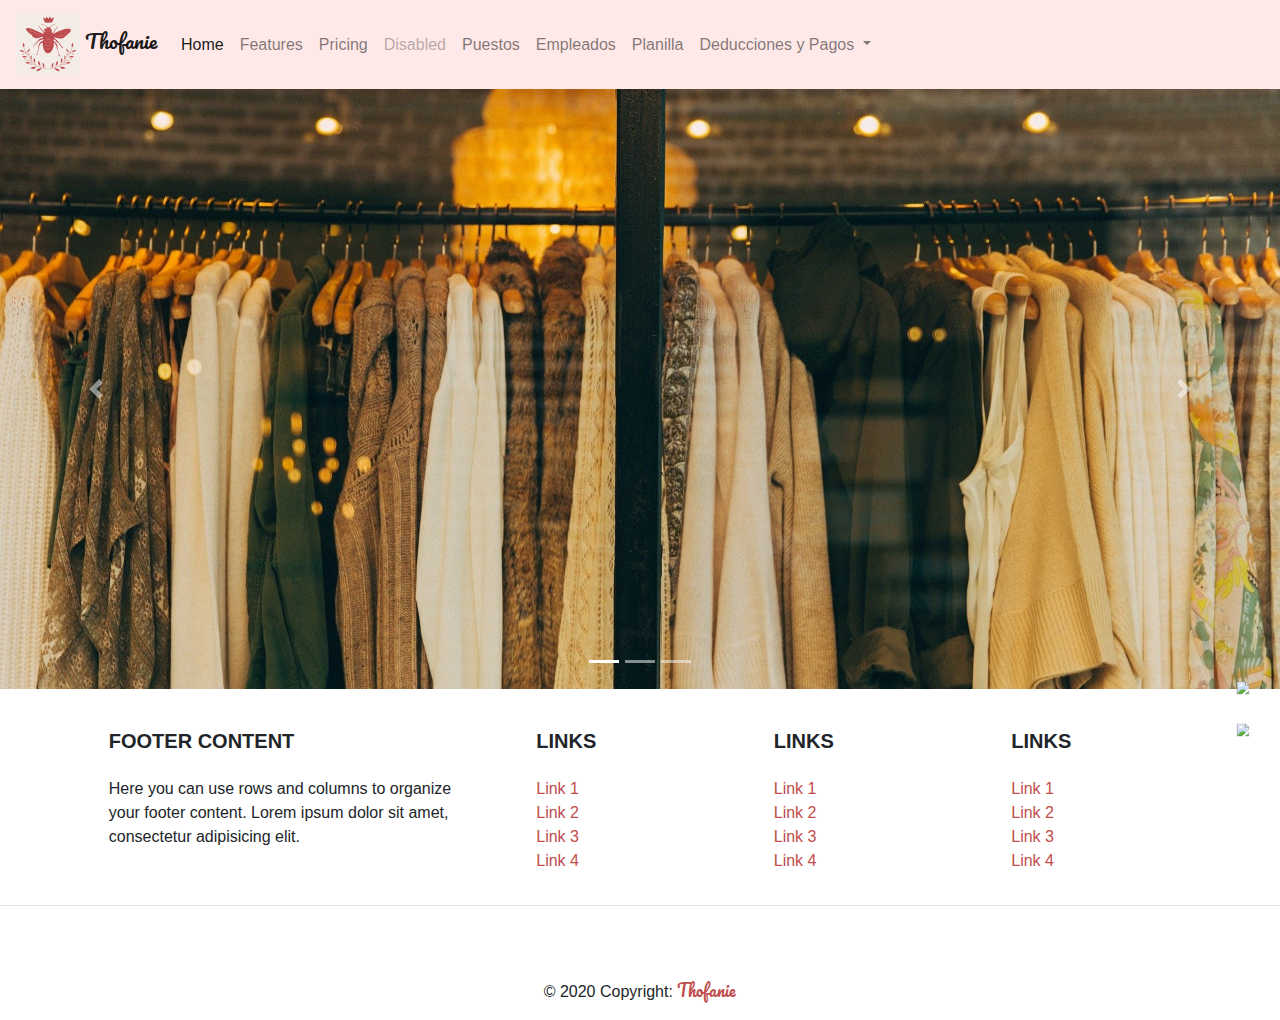
==== index.html @ bb5ad668 "Primero" ====
<!DOCTYPE html>
<!--
To change this license header, choose License Headers in Project Properties.
To change this template file, choose Tools | Templates
and open the template in the editor.
-->
<html>
    <head>
        <meta charset="UTF-8">
        <meta name="viewport" content="width=device-width, initial-scale=1.0">


        <link href="css/bootstrap.css" rel="stylesheet" type="text/css"/>
        <link href="css/jquery-ui.css" rel="stylesheet" type="text/css"/>
        <script src="js/jquery-3.3.1.js" type="text/javascript"></script>
        <script src="js/jquery-ui.min.js" type="text/javascript"></script>
        <script src="js/bootstrap.js" type="text/javascript"></script>
        <link rel="icon" type="image/png" href="images/ISO24x24.png" />
        <link rel="stylesheet" type="text/css" href="//fonts.googleapis.com/css?family=Pacifico" />
        <script src="https://kit.fontawesome.com/a076d05399.js"></script>
        <title> Thofanie Store</title>
    </head>

    <nav class="navbar navbar-expand-lg navbar-light bg-light">
        <a class="navbar-brand" href="index.html" style="font-family: Pacifico;"><img src="images/ISO64x64.png" alt="" style="border-radius: 5px;"/> Thofanie</a>
        <button class="navbar-toggler" type="button" data-toggle="collapse" data-target="#navbarNav" aria-controls="navbarNav" aria-expanded="false" aria-label="Toggle navigation">
            <span class="navbar-toggler-icon"></span>
        </button>
        <div class="collapse navbar-collapse" id="navbarNav">
            <ul class="navbar-nav">
                <li class="nav-item active">
                    <a class="nav-link" href="#">Home <span class="sr-only">(current)</span></a>
                </li>
                <li class="nav-item">
                    <a class="nav-link" href="#">Features</a>
                </li>
                <li class="nav-item">
                    <a class="nav-link" href="#">Pricing</a>
                </li>
                <li class="nav-item">
                    <a class="nav-link disabled" href="#" tabindex="-1" aria-disabled="true">Disabled</a>
                </li>
                <li class="nav-item">
                    <a class="nav-link" href="FrmListaPuestos.jsp">Puestos</a>
                </li>
                <li class="nav-item">
                    <a class="nav-link" href="FrmListaEmpleados.jsp">Empleados</a>
                </li>
                <li class="nav-item">
                    <a class="nav-link" href="FrmListaPLanilas.jsp">Planilla</a>
                </li>
                <li class="nav-item dropdown">
                    <a class="nav-link dropdown-toggle" href="#" id="navbarDropdown" role="button" data-toggle="dropdown" aria-haspopup="true" aria-expanded="false">
                        Deducciones y Pagos
                    </a>
                    <div class="dropdown-menu" aria-labelledby="navbarDropdown">
                        <a class="dropdown-item" href="FrmListaDeduccionesPagos.jsp">Generales</a>
                        <div class="dropdown-divider"></div>
                        <a class="dropdown-item" href="FrmPensionPrestamoLista.jsp">Personales</a>
                    </div>
                </li>
            </ul>
        </div>
    </nav>

    <div id="carouselExampleIndicators" class="carousel slide" data-ride="carousel">
        <ol class="carousel-indicators">
            <li data-target="#carouselExampleIndicators" data-slide-to="0" class="active"></li>
            <li data-target="#carouselExampleIndicators" data-slide-to="1"></li>
            <li data-target="#carouselExampleIndicators" data-slide-to="2"></li>
        </ol>
        <div class="carousel-inner banner-altura-400">
            <div class="carousel-item active deformaVertical">
                <img class="d-block w-100" src="images/Carrousel (1).jpg" alt="First slide">
            </div>
            <div class="carousel-item">
                <img class="d-block w-100" src="images/Carrousel (2).jpg" alt="Second slide">
            </div>
            <div class="carousel-item">
                <img class="d-block w-100" src="images/Carrousel (3).jpg" alt="Third slide">
            </div>
        </div>
        <a class="carousel-control-prev" href="#carouselExampleIndicators" role="button" data-slide="prev">
            <span class="carousel-control-prev-icon" aria-hidden="true"></span>
            <span class="sr-only">Previous</span>
        </a>
        <a class="carousel-control-next" href="#carouselExampleIndicators" role="button" data-slide="next">
            <span class="carousel-control-next-icon" aria-hidden="true"></span>
            <span class="sr-only">Next</span>
        </a>
    </div>


    <!-- Footer -->
    <footer class="page-footer font-small stylish-color-dark pt-4">

        <!-- Footer Links -->
        <div class="container text-center text-md-left">

            <!-- Grid row -->
            <div class="row">

                <!-- Grid column -->
                <div class="col-md-4 mx-auto">

                    <!-- Content -->
                    <h5 class="font-weight-bold text-uppercase mt-3 mb-4">Footer Content</h5>
                    <p>Here you can use rows and columns to organize your footer content. Lorem ipsum dolor sit amet,
                        consectetur
                        adipisicing elit.</p>

                </div>
                <!-- Grid column -->

                <hr class="clearfix w-100 d-md-none">

                <!-- Grid column -->
                <div class="col-md-2 mx-auto">

                    <!-- Links -->
                    <h5 class="font-weight-bold text-uppercase mt-3 mb-4">Links</h5>

                    <ul class="list-unstyled">
                        <li>
                            <a href="#!">Link 1</a>
                        </li>
                        <li>
                            <a href="#!">Link 2</a>
                        </li>
                        <li>
                            <a href="#!">Link 3</a>
                        </li>
                        <li>
                            <a href="#!">Link 4</a>
                        </li>
                    </ul>

                </div>
                <!-- Grid column -->

                <hr class="clearfix w-100 d-md-none">

                <!-- Grid column -->
                <div class="col-md-2 mx-auto">

                    <!-- Links -->
                    <h5 class="font-weight-bold text-uppercase mt-3 mb-4">Links</h5>

                    <ul class="list-unstyled">
                        <li>
                            <a href="#!">Link 1</a>
                        </li>
                        <li>
                            <a href="#!">Link 2</a>
                        </li>
                        <li>
                            <a href="#!">Link 3</a>
                        </li>
                        <li>
                            <a href="#!">Link 4</a>
                        </li>
                    </ul>

                </div>
                <!-- Grid column -->

                <hr class="clearfix w-100 d-md-none">

                <!-- Grid column -->
                <div class="col-md-2 mx-auto">

                    <!-- Links -->
                    <h5 class="font-weight-bold text-uppercase mt-3 mb-4">Links</h5>

                    <ul class="list-unstyled">
                        <li>
                            <a href="#!">Link 1</a>
                        </li>
                        <li>
                            <a href="#!">Link 2</a>
                        </li>
                        <li>
                            <a href="#!">Link 3</a>
                        </li>
                        <li>
                            <a href="#!">Link 4</a>
                        </li>
                    </ul>

                </div>
                <!-- Grid column -->

            </div>
            <!-- Grid row -->

        </div>
        <!-- Footer Links -->

        <hr>


        <!-- Social buttons -->
        <ul class="list-unstyled list-inline text-center">
            <li class="list-inline-item">
                <a class="btn-floating btn-fb mx-1">
                    <i class="fab fa-facebook-f"> </i>
                </a>
            </li>
            <li class="list-inline-item">
                <a class="btn-floating btn-tw mx-1">
                    <i class="fab fa-twitter"> </i>
                </a>
            </li>
            <li class="list-inline-item">
                <a class="btn-floating btn-gplus mx-1">
                    <i class="fab fa-google-plus-g"> </i>
                </a>
            </li>
            <li class="list-inline-item">
                <a class="btn-floating btn-li mx-1">
                    <i class="fab fa-linkedin-in"> </i>
                </a>
            </li>
            <li class="list-inline-item">
                <a class="btn-floating btn-dribbble mx-1">
                    <i class="fab fa-dribbble"> </i>
                </a>
            </li>
        </ul>

        
        <!-- Social buttons -->

        <!-- Copyright -->
        <div class="footer-copyright text-center py-3">© 2020 Copyright:
            <a href="https://mdbootstrap.com/education/bootstrap/" style="font-family: Pacifico;" > Thofanie</a>
        </div>
        <!-- Copyright -->

    </footer>
    <style type="text/css">.redes-flotantes {position: fixed;right: 8px;top: 75%;z-index: 20;}.redes-flotantes img {float: right; clear: right; margin: 5px;-moz-transform: scale(.8) ;-webkit-transform: scale(.8) ;-o-transform: scale(.8) ;-ms-transform: scale(.8) ;transform: scale(.8) ;-webkit-transition: all .2s ease-in-out;-moz-transition: all .2s ease-in-out;-o-transition: all .2s ease-in-out;transition: all .2s ease-in-out;}.redes-flotantes img:hover {-moz-transform: scale(1.1) rotate(6deg);-webkit-transform: scale(1.1) rotate(6deg);-o-transform: scale(1.1) rotate(6deg);-ms-transform: scale(1.1) rotate(6deg);transform: scale(1.1) rotate(6deg);}</style><div class='redes-flotantes'><div class="separator" style="clear: both; text-align: left;"></div><div class="separator" style="clear: both; text-align: center;"></div><div class="separator" style="clear: both; text-align: center;"></div><div class="separator" style="clear: both; text-align: left;"><a href="http://wa.me/Colocar Aquí Tú Teléfono" style="clear: left; float: left; margin-bottom: 1em; margin-right: 1em;" target="_blank"><img border="0" data-original-height="59" data-original-width="59" src="https://1.bp.blogspot.com/-q3Dot9N2qac/XOQgr9etVpI/AAAAAAABT1M/6V4Bqaqr-6UQcl9Fy2_CaVgex0N_OYuQgCLcBGAs/s1600/whatsapp%2Bicono.png" /></a></div><div class="separator" style="clear: both; text-align: center;"><a href="https://m.me/Colocar aquí tu usuario de Facebook Messenger" style="clear: left; float: left; margin-bottom: 1em; margin-right: 1em;" target="_blank"><img border="0" data-original-height="59" data-original-width="59" src="https://3.bp.blogspot.com/-SK4W7Kmjoh8/XOQj5wjwERI/AAAAAAABT1g/2i3wxgGTwdU8v67F1rMOAe3ooWu9f2fEACLcBGAs/s1600/facebook%2Bmessenger%2Bicono.png" /></a></div></div>
    <!-- Footer -->
</html>
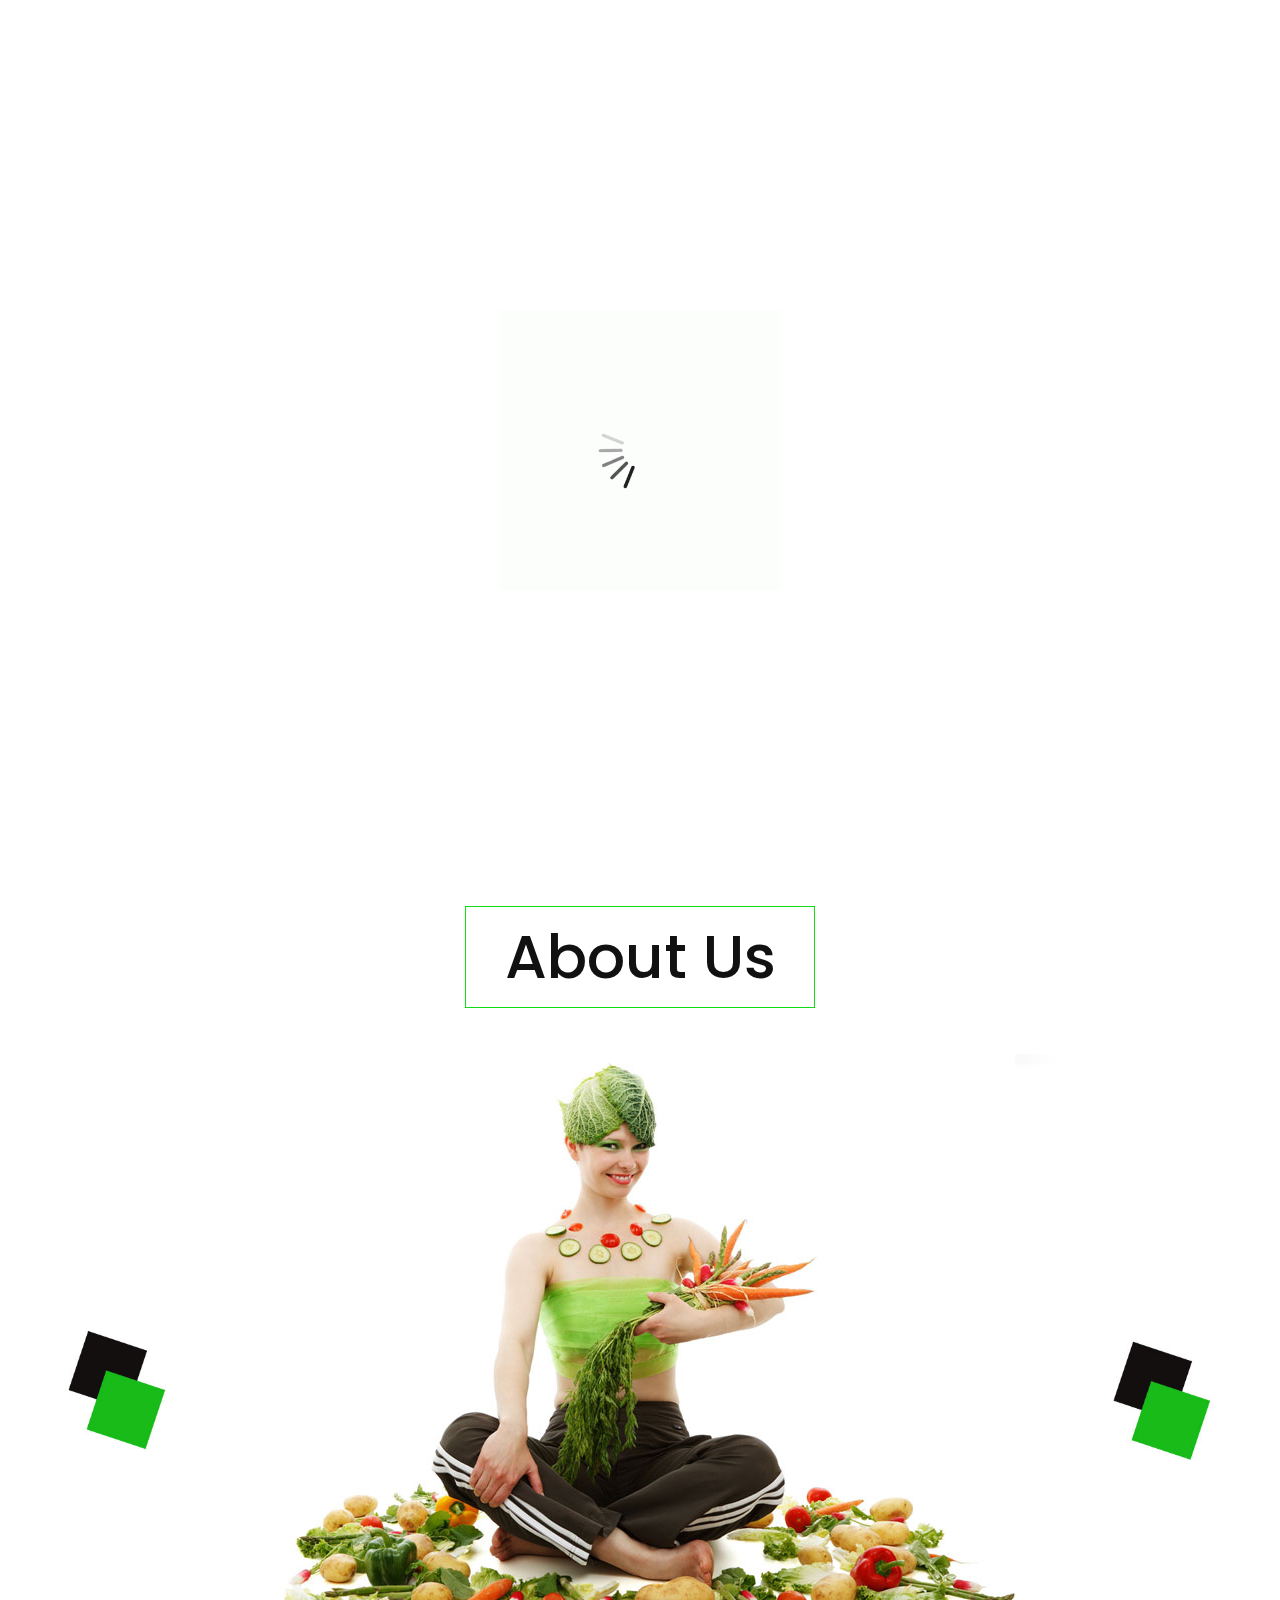
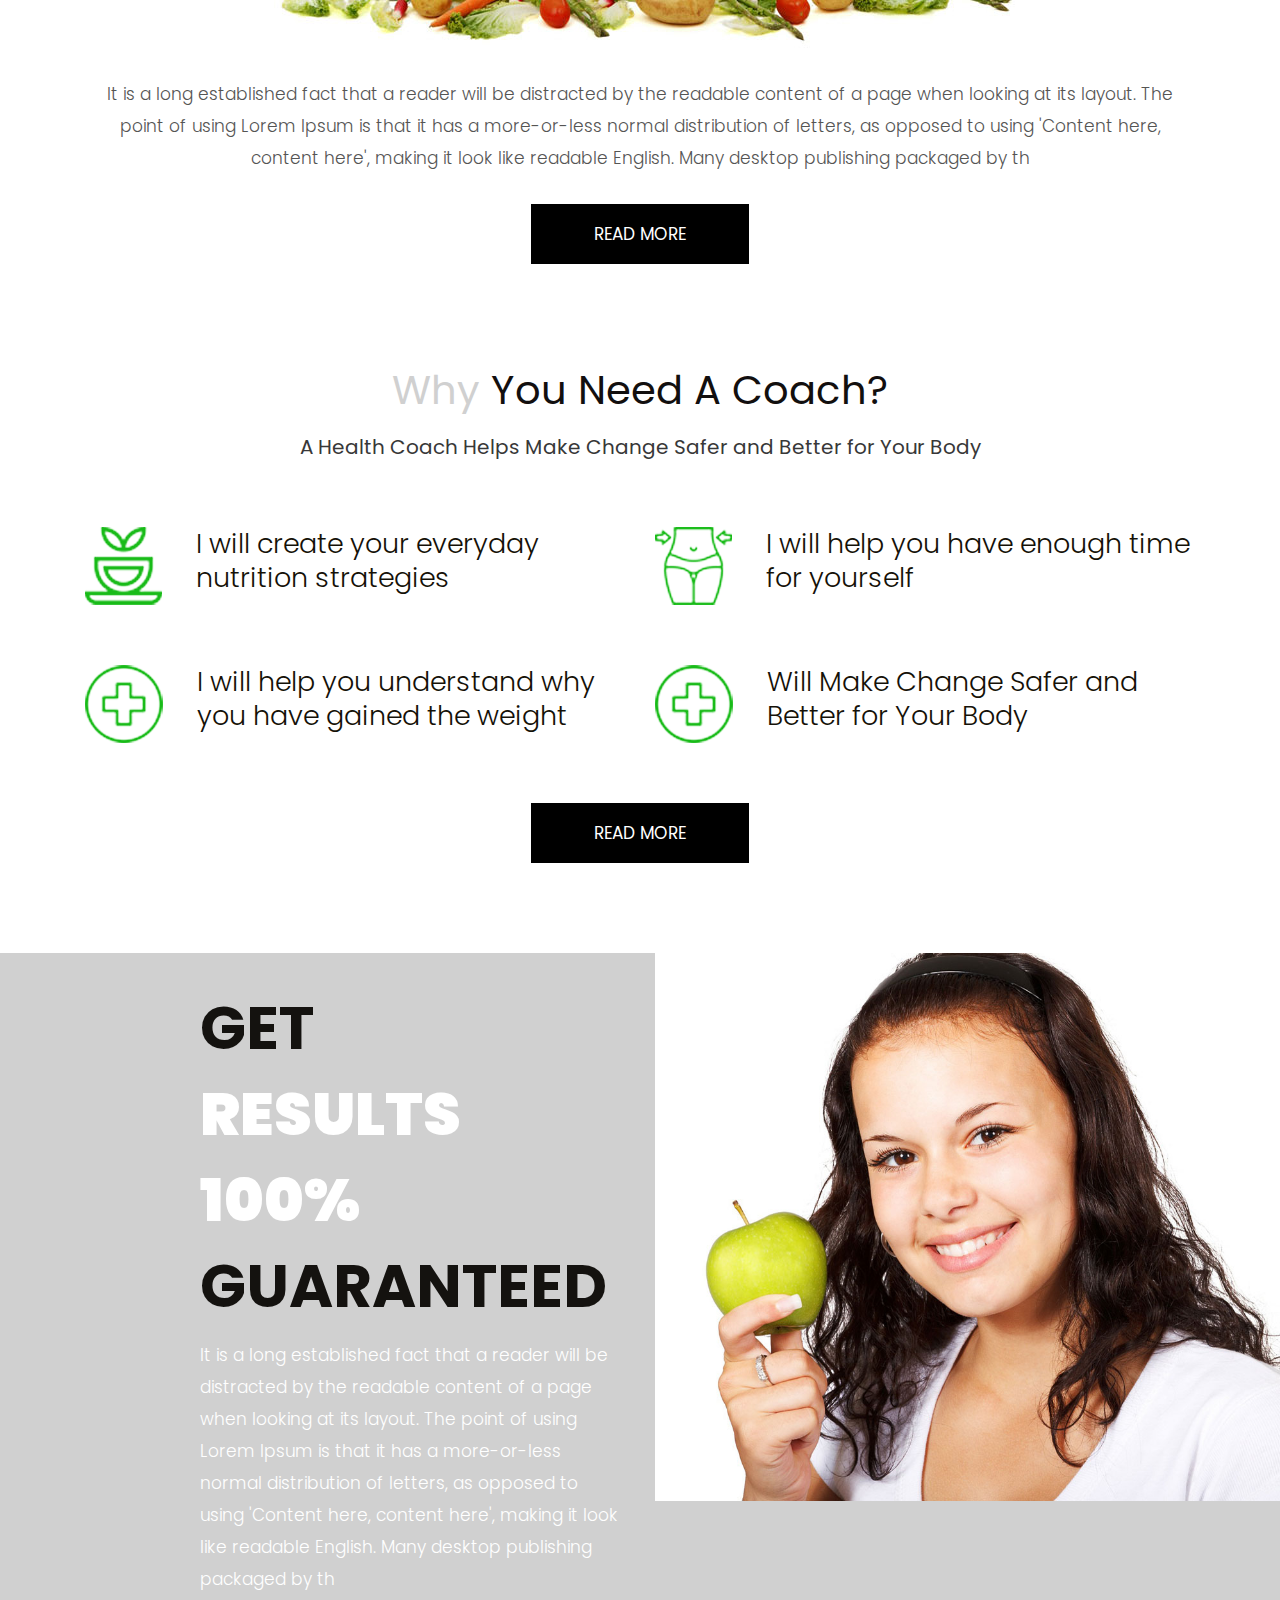
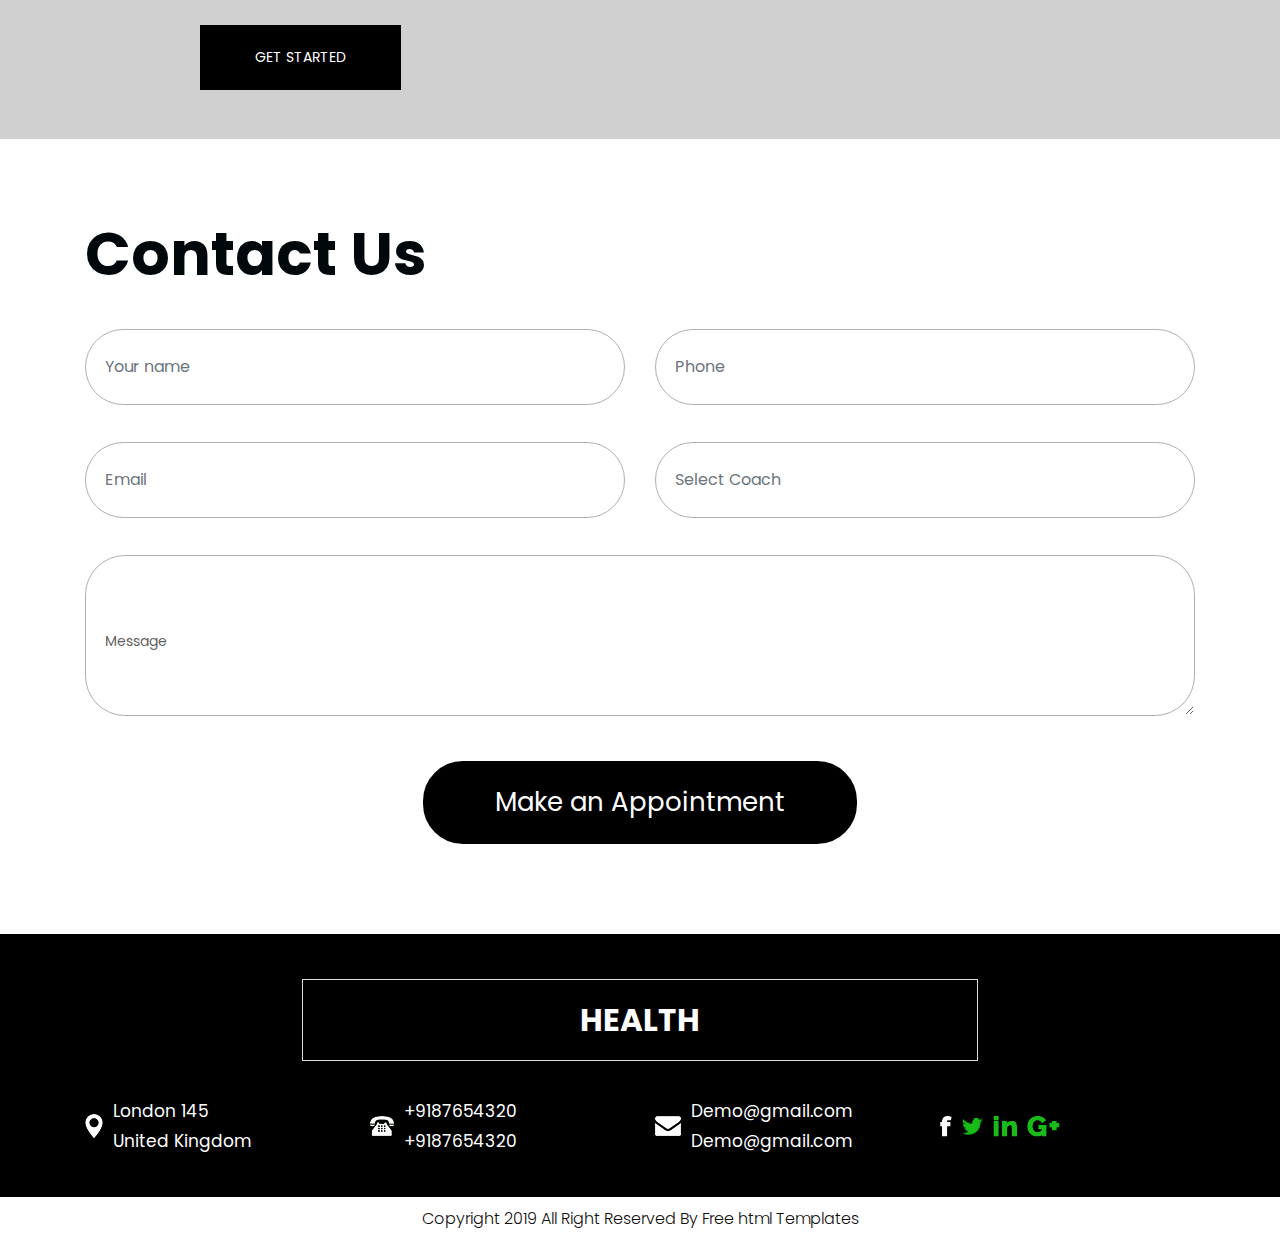
==== commit fad8113e: "va" ====
--- a/index.html
+++ b/index.html
@@ -1,243 +1,337 @@
 <!DOCTYPE html>
-<!--
-To change this license header, choose License Headers in Project Properties.
-To change this template file, choose Tools | Templates
-and open the template in the editor.
--->
-<html>
-    <head>
-        <meta charset="UTF-8">
-        <meta name="viewport" content="width=device-width, initial-scale=1.0">
-
-
-        <link href="css/bootstrap.css" rel="stylesheet" type="text/css"/>
-        <link href="css/jquery-ui.css" rel="stylesheet" type="text/css"/>
-        <script src="js/jquery-3.3.1.js" type="text/javascript"></script>
-        <script src="js/jquery-ui.min.js" type="text/javascript"></script>
-        <script src="js/bootstrap.js" type="text/javascript"></script>
-        <link rel="icon" type="image/png" href="images/ISO24x24.png" />
-        <link rel="stylesheet" type="text/css" href="//fonts.googleapis.com/css?family=Pacifico" />
-        <script src="https://kit.fontawesome.com/a076d05399.js"></script>
-        <title> Thofanie Store</title>
-    </head>
-
-    <nav class="navbar navbar-expand-lg navbar-light bg-light">
-        <a class="navbar-brand" href="index.html" style="font-family: Pacifico;"><img src="images/ISO64x64.png" alt="" style="border-radius: 5px;"/> Thofanie</a>
-        <button class="navbar-toggler" type="button" data-toggle="collapse" data-target="#navbarNav" aria-controls="navbarNav" aria-expanded="false" aria-label="Toggle navigation">
-            <span class="navbar-toggler-icon"></span>
-        </button>
-        <div class="collapse navbar-collapse" id="navbarNav">
-            <ul class="navbar-nav">
-                <li class="nav-item active">
-                    <a class="nav-link" href="#">Home <span class="sr-only">(current)</span></a>
-                </li>
-                <li class="nav-item">
-                    <a class="nav-link" href="#">Features</a>
-                </li>
-                <li class="nav-item">
-                    <a class="nav-link" href="#">Pricing</a>
-                </li>
-                <li class="nav-item">
-                    <a class="nav-link disabled" href="#" tabindex="-1" aria-disabled="true">Disabled</a>
-                </li>
-                <li class="nav-item">
-                    <a class="nav-link" href="FrmListaPuestos.jsp">Puestos</a>
-                </li>
-                <li class="nav-item">
-                    <a class="nav-link" href="FrmListaEmpleados.jsp">Empleados</a>
-                </li>
-                <li class="nav-item">
-                    <a class="nav-link" href="FrmListaPLanilas.jsp">Planilla</a>
-                </li>
-                <li class="nav-item dropdown">
-                    <a class="nav-link dropdown-toggle" href="#" id="navbarDropdown" role="button" data-toggle="dropdown" aria-haspopup="true" aria-expanded="false">
-                        Deducciones y Pagos
-                    </a>
-                    <div class="dropdown-menu" aria-labelledby="navbarDropdown">
-                        <a class="dropdown-item" href="FrmListaDeduccionesPagos.jsp">Generales</a>
-                        <div class="dropdown-divider"></div>
-                        <a class="dropdown-item" href="FrmPensionPrestamoLista.jsp">Personales</a>
-                    </div>
-                </li>
-            </ul>
-        </div>
-    </nav>
-
-    <div id="carouselExampleIndicators" class="carousel slide" data-ride="carousel">
-        <ol class="carousel-indicators">
-            <li data-target="#carouselExampleIndicators" data-slide-to="0" class="active"></li>
-            <li data-target="#carouselExampleIndicators" data-slide-to="1"></li>
-            <li data-target="#carouselExampleIndicators" data-slide-to="2"></li>
-        </ol>
-        <div class="carousel-inner banner-altura-400">
-            <div class="carousel-item active deformaVertical">
-                <img class="d-block w-100" src="images/Carrousel (1).jpg" alt="First slide">
-            </div>
-            <div class="carousel-item">
-                <img class="d-block w-100" src="images/Carrousel (2).jpg" alt="Second slide">
-            </div>
-            <div class="carousel-item">
-                <img class="d-block w-100" src="images/Carrousel (3).jpg" alt="Third slide">
-            </div>
-        </div>
-        <a class="carousel-control-prev" href="#carouselExampleIndicators" role="button" data-slide="prev">
-            <span class="carousel-control-prev-icon" aria-hidden="true"></span>
-            <span class="sr-only">Previous</span>
+<html lang="en">
+
+<head>
+    <!-- basic -->
+    <meta charset="utf-8">
+    <meta http-equiv="X-UA-Compatible" content="IE=edge">
+    <!-- mobile metas -->
+    <meta name="viewport" content="width=device-width, initial-scale=1">
+    <meta name="viewport" content="initial-scale=1, maximum-scale=1">
+    <!-- site metas -->
+    <title>Tienda Nina</title>
+    <meta name="keywords" content="">
+    <meta name="description" content="">
+    <meta name="author" content="">
+    <!-- bootstrap css -->
+    <link rel="stylesheet" href="css/bootstrap.min.css">
+    <!-- style css -->
+    <link rel="stylesheet" href="css/style.css">
+    <!-- Responsive-->
+    <link rel="stylesheet" href="css/responsive.css">
+    <!-- fevicon -->
+    <link rel="icon" href="images/fevicon.png" type="image/gif" />
+    <!-- Scrollbar Custom CSS -->
+    <link rel="stylesheet" href="css/jquery.mCustomScrollbar.min.css">
+    <!-- Tweaks for older IEs-->
+    <!--[if lt IE 9]>
+      <script src="https://oss.maxcdn.com/html5shiv/3.7.3/html5shiv.min.js"></script>
+      <script src="https://oss.maxcdn.com/respond/1.4.2/respond.min.js"></script><![endif]-->
+</head>
+<!-- body -->
+
+<body class="main-layout">
+    <!-- loader  -->
+    <div class="loader_bg">
+        <div class="loader"><img src="images/loading.gif" alt="#" /></div>
+    </div>
+    <!-- end loader -->
+    <!-- header -->
+    <header>
+        <!-- header inner -->
+        <div class="header">
+            <div class="container">
+                <div class="row">
+                    <div class="col-xl-3 col-lg-3 col-md-3 col-sm-3 col logo_section">
+                        <div class="full">
+                            <div class="center-desk">
+                                <div class="logo"> <a href="index.html"><img src="images/logo.jpg" alt="#"></a> </div>
+                            </div>
+                        </div>
+                    </div>
+                    <div class="col-xl-9 col-lg-9 col-md-9 col-sm-9">
+                        <div class="menu-area">
+                            <div class="limit-box">
+                                <nav class="main-menu">
+                                    <ul class="menu-area-main">
+                                        <li> <a href="index.html">Inicio</a> </li>
+                                        <li> <a href="aboutus.html">Nosotros</a> </li>
+                                        <li> <a href="meet.html"> Catalogos</a> </li>
+                                        <li class="active"> <a href="whatwedo.html">Marcas</a> </li>
+                                        <li> <a href="contact.html">Contactenos</a> </li>
+                                        <li class="mean-last"> <a href="#"><img src="images/search_icon.png" alt="#" /></a> </li>
+                                        <li class="mean-last"> <a href="#"><img src="images/top-icon.png" alt="#" /></a> </li>
+                                    </ul>
+                                </nav>
+                            </div>
+                        </div>
+                    </div>
+                </div>
+            </div>
+        </div>
+        <!-- end header inner -->
+    </header>
+    <!-- end header -->
+    <section class="slider_section">
+        <div id="myCarousel" class="carousel slide banner-main" data-ride="carousel">
+            <ol class="carousel-indicators">
+                <li data-target="#myCarousel" data-slide-to="0" class="active"></li>
+                <li data-target="#myCarousel" data-slide-to="1"></li>
+                <li data-target="#myCarousel" data-slide-to="2"></li>
+            </ol>
+            <div class="carousel-inner">
+                <div class="carousel-item active">
+                    <img class="first-slide" src="images/banner.jpg" alt="First slide">
+                    <div class="container">
+                        <div class="carousel-caption relative">
+                            <h1>Hello <br><strong class="cur">I Am Jashika Jonson</strong></h1>
+                            <span>And I can help you lose weight fast and safety</span>
+                            <p>Lorem Ipsum is simply dummy text of the printing and typesetting industry. Lorem Ipsum <br>has been the industry's standard dummy text ever since the 1500s, when an unknown<br> printer took a galley</p>
+                            <div class="button_section"> <a class="main_bt" href="#">Contact us</a> <a class="main_bt" href="#">Click Here</a> </div>
+                        </div>
+                    </div>
+                </div>
+                <div class="carousel-item">
+                    <img class="second-slide" src="images/banner.jpg" alt="Second slide">
+                    <div class="container">
+                        <div class="carousel-caption relative">
+                            <h1>Hello <br><strong class="cur">I Am Jashika Jonson</strong></h1>
+                            <span>And I can help you lose weight fast and safety</span>
+                            <p>Lorem Ipsum is simply dummy text of the printing and typesetting industry. Lorem Ipsum <br>has been the industry's standard dummy text ever since the 1500s, when an unknown<br> printer took a galley</p>
+                            <div class="button_section"> <a class="main_bt" href="#">Contact us</a> <a class="main_bt" href="#">Click Here</a> </div>
+                        </div>
+                    </div>
+                </div>
+                <div class="carousel-item">
+                    <img class="third-slide" src="images/banner.jpg" alt="Third slide">
+                    <div class="container">
+                        <div class="carousel-caption relative">
+                            <h1>Hello <br><strong class="cur">I Am Jashika Jonson</strong></h1>
+                            <span>And I can help you lose weight fast and safety</span>
+                            <p>Lorem Ipsum is simply dummy text of the printing and typesetting industry. Lorem Ipsum <br>has been the industry's standard dummy text ever since the 1500s, when an unknown<br> printer took a galley</p>
+                            <div class="button_section"> <a class="main_bt" href="#">Contact us</a> <a class="main_bt" href="#">Click Here</a> </div>
+                        </div>
+                    </div>
+                </div>
+            </div>
+            <a class="carousel-control-prev" href="#myCarousel" role="button" data-slide="prev">
+          <span class="carousel-control-prev-icon" aria-hidden="true"></span>
+          <span class="sr-only">Previous</span>
         </a>
-        <a class="carousel-control-next" href="#carouselExampleIndicators" role="button" data-slide="next">
-            <span class="carousel-control-next-icon" aria-hidden="true"></span>
-            <span class="sr-only">Next</span>
+            <a class="carousel-control-next" href="#myCarousel" role="button" data-slide="next">
+          <span class="carousel-control-next-icon" aria-hidden="true"></span>
+          <span class="sr-only">Next</span>
         </a>
-    </div>
-
-
-    <!-- Footer -->
-    <footer class="page-footer font-small stylish-color-dark pt-4">
-
-        <!-- Footer Links -->
-        <div class="container text-center text-md-left">
-
-            <!-- Grid row -->
-            <div class="row">
-
-                <!-- Grid column -->
-                <div class="col-md-4 mx-auto">
-
-                    <!-- Content -->
-                    <h5 class="font-weight-bold text-uppercase mt-3 mb-4">Footer Content</h5>
-                    <p>Here you can use rows and columns to organize your footer content. Lorem ipsum dolor sit amet,
-                        consectetur
-                        adipisicing elit.</p>
-
-                </div>
-                <!-- Grid column -->
-
-                <hr class="clearfix w-100 d-md-none">
-
-                <!-- Grid column -->
-                <div class="col-md-2 mx-auto">
-
-                    <!-- Links -->
-                    <h5 class="font-weight-bold text-uppercase mt-3 mb-4">Links</h5>
-
-                    <ul class="list-unstyled">
-                        <li>
-                            <a href="#!">Link 1</a>
-                        </li>
-                        <li>
-                            <a href="#!">Link 2</a>
-                        </li>
-                        <li>
-                            <a href="#!">Link 3</a>
-                        </li>
-                        <li>
-                            <a href="#!">Link 4</a>
-                        </li>
-                    </ul>
-
-                </div>
-                <!-- Grid column -->
-
-                <hr class="clearfix w-100 d-md-none">
-
-                <!-- Grid column -->
-                <div class="col-md-2 mx-auto">
-
-                    <!-- Links -->
-                    <h5 class="font-weight-bold text-uppercase mt-3 mb-4">Links</h5>
-
-                    <ul class="list-unstyled">
-                        <li>
-                            <a href="#!">Link 1</a>
-                        </li>
-                        <li>
-                            <a href="#!">Link 2</a>
-                        </li>
-                        <li>
-                            <a href="#!">Link 3</a>
-                        </li>
-                        <li>
-                            <a href="#!">Link 4</a>
-                        </li>
-                    </ul>
-
-                </div>
-                <!-- Grid column -->
-
-                <hr class="clearfix w-100 d-md-none">
-
-                <!-- Grid column -->
-                <div class="col-md-2 mx-auto">
-
-                    <!-- Links -->
-                    <h5 class="font-weight-bold text-uppercase mt-3 mb-4">Links</h5>
-
-                    <ul class="list-unstyled">
-                        <li>
-                            <a href="#!">Link 1</a>
-                        </li>
-                        <li>
-                            <a href="#!">Link 2</a>
-                        </li>
-                        <li>
-                            <a href="#!">Link 3</a>
-                        </li>
-                        <li>
-                            <a href="#!">Link 4</a>
-                        </li>
-                    </ul>
-
-                </div>
-                <!-- Grid column -->
-
-            </div>
-            <!-- Grid row -->
-
-        </div>
-        <!-- Footer Links -->
-
-        <hr>
-
-
-        <!-- Social buttons -->
-        <ul class="list-unstyled list-inline text-center">
-            <li class="list-inline-item">
-                <a class="btn-floating btn-fb mx-1">
-                    <i class="fab fa-facebook-f"> </i>
-                </a>
-            </li>
-            <li class="list-inline-item">
-                <a class="btn-floating btn-tw mx-1">
-                    <i class="fab fa-twitter"> </i>
-                </a>
-            </li>
-            <li class="list-inline-item">
-                <a class="btn-floating btn-gplus mx-1">
-                    <i class="fab fa-google-plus-g"> </i>
-                </a>
-            </li>
-            <li class="list-inline-item">
-                <a class="btn-floating btn-li mx-1">
-                    <i class="fab fa-linkedin-in"> </i>
-                </a>
-            </li>
-            <li class="list-inline-item">
-                <a class="btn-floating btn-dribbble mx-1">
-                    <i class="fab fa-dribbble"> </i>
-                </a>
-            </li>
-        </ul>
-
-        
-        <!-- Social buttons -->
-
-        <!-- Copyright -->
-        <div class="footer-copyright text-center py-3">© 2020 Copyright:
-            <a href="https://mdbootstrap.com/education/bootstrap/" style="font-family: Pacifico;" > Thofanie</a>
-        </div>
-        <!-- Copyright -->
-
+        </div>
+
+    </section>
+
+    <!-- about -->
+    <div class="about">
+        <div class="container">
+            <div class="row">
+                <div class="col-md-4 offset-md-4">
+                    <div class="aboutheading">
+                        <h2>About Us</h2>
+                    </div>
+                </div>
+            </div>
+            <div class="row">
+                <div class="col-md-12">
+                    <div class="aboutimg">
+                        <figure><img src="images/about.jpg" alt="img" /></figure>
+                        <p>It is a long established fact that a reader will be distracted by the readable content of a page when looking at its layout. The point of using Lorem Ipsum is that it has a more-or-less normal distribution of letters, as opposed
+                            to using 'Content here, content here', making it look like readable English. Many desktop publishing packaged by th</p>
+                        <a href="#">read more</a>
+                    </div>
+                </div>
+            </div>
+        </div>
+    </div>
+
+
+
+    <!-- end about -->
+    <!-- Coach -->
+    <div class="Coach">
+        <div class="container">
+            <div class="row">
+                <div class="col-md-12">
+                    <div class="titlepage">
+                        <h2>Why <strong class="need">You Need A Coach?</strong></h2>
+                        <span>A Health Coach Helps Make Change Safer and Better for Your Body</span> </div>
+                </div>
+            </div>
+            <div class="row">
+                <div class="col-xl-6 col-lg-6 col-md-6 col-sm-12">
+                    <div class="row">
+                        <div class="col-md-12 ">
+                            <div class="tow-box ">
+                                <i><img src="images/1.png" alt="img"/></i>
+                                <p>I will create your everyday nutrition strategies</p>
+                            </div>
+                        </div>
+                        <div class="col-md-12">
+                            <div class="tow-box mrgn-top">
+                                <i><img src="images/3.png" alt="img"/></i>
+                                <p>I will help you understand why you have gained the weight</p>
+                            </div>
+                        </div>
+                    </div>
+                </div>
+                <div class="col-xl-6 col-lg-6 col-md-6 col-sm-12">
+                    <div class="row">
+                        <div class="col-md-12 pnd-top">
+                            <div class="tow-box ">
+                                <i><img src="images/2.png" alt="img"/></i>
+                                <p>I will help you have enough time for yourself</p>
+                            </div>
+                        </div>
+                        <div class="col-md-12">
+                            <div class="tow-box mrgn-top">
+                                <i><img src="images/4.png" alt="img"/></i>
+                                <p>Will Make Change Safer and Better for Your Body </p>
+                            </div>
+                        </div>
+                    </div>
+                </div>
+                <div class="col-md-12">
+                    <div class="read-more">
+                        <a href="#">read more</a>
+                    </div>
+                </div>
+            </div>
+        </div>
+    </div>
+    <!-- end Currency -->
+    <!--service -->
+    <div class="get_infor green_bg">
+        <div class="container-fluid">
+            <div class="row">
+                <div class="col-lg-6">
+                    <div class="get ">
+                        <h2>GET <br><strong class="white">
+             RESULTS 100% </strong> GUARANTEED
+                        </h2>
+                        <p>It is a long established fact that a reader will be distracted by the readable content of a page when looking at its layout. The point of using Lorem Ipsum is that it has a more-or-less normal distribution of letters, as opposed
+                            to using 'Content here, content here', making it look like readable English. Many desktop publishing packaged by th</p>
+                        <a class="started" href="#">get started</a>
+                    </div>
+                </div>
+                <div class="col-lg-6 pdn-right">
+                    <div class="guaranteed">
+                        <figure><img src="images/Request.jpg"></figure>
+                    </div>
+                </div>
+            </div>
+        </div>
+    </div>
+    <!-- end service -->
+
+
+    <!-- state abouts -->
+
+    <div class="Contact">
+        <div class="container">
+            <div class="row">
+                <div class="col-md-12">
+                    <div class="titlepage3">
+                        <h2>Contact Us</h2>
+                    </div>
+                </div>
+            </div>
+            <div class="row">
+                <div class="col-xl-12 col-lg-12 col-md-12 col-sm-12">
+                    <form>
+                        <div class="row">
+                            <div class="col-xl-6 col-lg-6 col-md-6 col-sm-12">
+                                <input class="form-control" placeholder="Your name" type="Your name">
+                            </div>
+                            <div class="col-xl-6 col-lg-6 col-md-6 col-sm-12">
+
+                                <input class="form-control" placeholder="Phone" type="Phone">
+                            </div>
+                            <div class="col-xl-6 col-lg-6 col-md-6 col-sm-12">
+
+                                <input class="form-control" placeholder="Email" type="Email">
+                            </div>
+                            <div class="col-xl-6 col-lg-6 col-md-6 col-sm-12">
+
+                                <input class="form-control" placeholder="Select Coach" type="Select Coach">
+                            </div>
+                            <div class="col-xl-12 col-lg-12 col-md-12 col-sm-12">
+
+                                <textarea class="textarea" placeholder="Message">Message</textarea>
+                            </div>
+                        </div>
+                    </form>
+                </div>
+
+                <button class="send-btn">Make an Appointment</button>
+            </div>
+        </div>
+    </div>
+
+    <!-- footer -->
+    <footer>
+        <div class="footer">
+            <div class="container">
+                <div class="row">
+                    <div class="col-xl-12 col-lg-12 col-md-12 col-sm-12">
+                        <div class="JJcoach">
+                            <h3>Health <strong class="coa"> </strong></h3>
+                        </div>
+
+                    </div>
+
+
+                </div>
+                <div class="row pdn-top-30">
+                    <div class="col-xl-3 col-lg-3 col-md-3 col-sm-12">
+                        <ul class="location_icon">
+                            <li> <img src="icon/location.png"> <span>London 145<br>United Kingdom</span></li>
+
+
+                        </ul>
+                    </div>
+                    <div class="col-xl-3 col-lg-3 col-md-3 col-sm-12">
+                        <ul class="location_icon">
+                            <li> <img src="icon/tellephone.png"><span>+9187654320<br>+9187654320</span></li>
+                        </ul>
+                    </div>
+                    <div class="col-xl-3 col-lg-3 col-md-3 col-sm-12">
+                        <ul class="location_icon">
+                            <li> <img src="icon/email.png"><span>Demo@gmail.com<br>Demo@gmail.com</span></li>
+                        </ul>
+                    </div>
+                    <div class="col-xl-3 col-lg-3 col-md-3 col-sm-12">
+                        <ul class="location_icon">
+                            <li> <a href="#"><img src="icon/facebook.png"></a></li>
+                            <li> <a href="#"><img src="icon/Twitter.png"></a></li>
+                            <li> <a href="#"><img src="icon/linkedin.png"></a></li>
+                            <li> <a href="#"><img src="icon/google+.png"></a></li>
+                        </ul>
+                    </div>
+                </div>
+            </div>
+        </div>
+        <div class="copyright">
+            <div class="container">
+                <p>Copyright 2019 All Right Reserved By <a href="https://html.design/">Free html Templates</a></p>
+            </div>
+        </div>
     </footer>
-    <style type="text/css">.redes-flotantes {position: fixed;right: 8px;top: 75%;z-index: 20;}.redes-flotantes img {float: right; clear: right; margin: 5px;-moz-transform: scale(.8) ;-webkit-transform: scale(.8) ;-o-transform: scale(.8) ;-ms-transform: scale(.8) ;transform: scale(.8) ;-webkit-transition: all .2s ease-in-out;-moz-transition: all .2s ease-in-out;-o-transition: all .2s ease-in-out;transition: all .2s ease-in-out;}.redes-flotantes img:hover {-moz-transform: scale(1.1) rotate(6deg);-webkit-transform: scale(1.1) rotate(6deg);-o-transform: scale(1.1) rotate(6deg);-ms-transform: scale(1.1) rotate(6deg);transform: scale(1.1) rotate(6deg);}</style><div class='redes-flotantes'><div class="separator" style="clear: both; text-align: left;"></div><div class="separator" style="clear: both; text-align: center;"></div><div class="separator" style="clear: both; text-align: center;"></div><div class="separator" style="clear: both; text-align: left;"><a href="http://wa.me/Colocar Aquí Tú Teléfono" style="clear: left; float: left; margin-bottom: 1em; margin-right: 1em;" target="_blank"><img border="0" data-original-height="59" data-original-width="59" src="https://1.bp.blogspot.com/-q3Dot9N2qac/XOQgr9etVpI/AAAAAAABT1M/6V4Bqaqr-6UQcl9Fy2_CaVgex0N_OYuQgCLcBGAs/s1600/whatsapp%2Bicono.png" /></a></div><div class="separator" style="clear: both; text-align: center;"><a href="https://m.me/Colocar aquí tu usuario de Facebook Messenger" style="clear: left; float: left; margin-bottom: 1em; margin-right: 1em;" target="_blank"><img border="0" data-original-height="59" data-original-width="59" src="https://3.bp.blogspot.com/-SK4W7Kmjoh8/XOQj5wjwERI/AAAAAAABT1g/2i3wxgGTwdU8v67F1rMOAe3ooWu9f2fEACLcBGAs/s1600/facebook%2Bmessenger%2Bicono.png" /></a></div></div>
-    <!-- Footer -->
-</html>
+    <!-- end footer -->
+    <!-- Javascript files-->
+    <script src="js/jquery.min.js"></script>
+    <script src="js/popper.min.js"></script>
+    <script src="js/bootstrap.bundle.min.js"></script>
+    <script src="js/jquery-3.0.0.min.js"></script>
+    <script src="js/plugin.js"></script>
+
+    <!-- sidebar -->
+    <script src="js/jquery.mCustomScrollbar.concat.min.js"></script>
+    <script src="js/custom.js"></script>
+</body>
+
+</html>--- a/css/style.css
+++ b/css/style.css
@@ -0,0 +1,1786 @@
+/*--------------------------------------------------------------------- File Name: style.css ---------------------------------------------------------------------*/
+/*--------------------------------------------------------------------- import Fonts ---------------------------------------------------------------------*/
+ @import url('https://fonts.googleapis.com/css?family=Rajdhani:300,400,500,600,700');
+ @import url('https://fonts.googleapis.com/css?family=Poppins:100,100i,200,200i,300,300i,400,400i,500,500i,600,600i,700,700i,800,800i,900,900i');
+/*****---------------------------------------- 1) font-family: 'Rajdhani', sans-serif;
+ 2) font-family: 'Poppins', sans-serif;
+ ----------------------------------------*****/
+/*--------------------------------------------------------------------- import Files ---------------------------------------------------------------------*/
+ @import url(animate.min.css);
+ @import url(normalize.css);
+ @import url(font-awesome.min.css);
+ @import url(meanmenu.css);
+ @import url(owl.carousel.min.css);
+ @import url(slick.css);
+ @import url(jquery.fancybox.min.css);
+ @import url(jquery-ui.css);
+ @import url(nice-select.css);
+/*--------------------------------------------------------------------- skeleton ---------------------------------------------------------------------*/
+ * {
+     box-sizing: border-box !important;
+}
+ body {
+     color: #666666;
+     font-size: 14px;
+     font-family: 'poppins', sans-serif;
+     line-height: 1.80857;
+     font-weight: normal;
+     overflow-x: hidden;
+}
+ a {
+     color: #1f1f1f;
+     text-decoration: none !important;
+     outline: none !important;
+     -webkit-transition: all .3s ease-in-out;
+     -moz-transition: all .3s ease-in-out;
+     -ms-transition: all .3s ease-in-out;
+     -o-transition: all .3s ease-in-out;
+     transition: all .3s ease-in-out;
+}
+ h1, h2, h3, h4, h5, h6 {
+     letter-spacing: 0;
+     font-weight: normal;
+     position: relative;
+     padding: 0 0 10px 0;
+     font-weight: normal;
+     line-height: normal;
+     color: #111111;
+     margin: 0 
+}
+ h1 {
+     font-size: 24px 
+}
+ h2 {
+     font-size: 22px 
+}
+ h3 {
+     font-size: 18px 
+}
+ h4 {
+     font-size: 16px 
+}
+ h5 {
+     font-size: 14px 
+}
+ h6 {
+     font-size: 13px 
+}
+ *, *::after, *::before {
+     -webkit-box-sizing: border-box;
+     -moz-box-sizing: border-box;
+     box-sizing: border-box;
+}
+ h1 a, h2 a, h3 a, h4 a, h5 a, h6 a {
+     color: #212121;
+     text-decoration: none!important;
+     opacity: 1 
+}
+ button:focus {
+     outline: none;
+}
+ ul, li, ol {
+     margin: 0px;
+     padding: 0px;
+     list-style: none;
+}
+ p {
+     margin: 0px;
+     font-weight: 300;
+     font-size: 15px;
+     line-height: 24px;
+}
+ a {
+     color: #222222;
+     text-decoration: none;
+     outline: none !important;
+}
+ a, .btn {
+     text-decoration: none !important;
+     outline: none !important;
+     -webkit-transition: all .3s ease-in-out;
+     -moz-transition: all .3s ease-in-out;
+     -ms-transition: all .3s ease-in-out;
+     -o-transition: all .3s ease-in-out;
+     transition: all .3s ease-in-out;
+}
+ img {
+     max-width: 100%;
+     height: auto;
+}
+ :focus {
+     outline: 0;
+}
+ .btn-custom {
+     margin-top: 20px;
+     background-color: transparent !important;
+     border: 2px solid #ddd;
+     padding: 12px 40px;
+     font-size: 16px;
+}
+ .lead {
+     font-size: 18px;
+     line-height: 30px;
+     color: #767676;
+     margin: 0;
+     padding: 0;
+}
+ .form-control:focus {
+     border-color: #ffffff !important;
+     box-shadow: 0 0 0 .2rem rgba(255, 255, 255, .25);
+}
+ .navbar-form input {
+     border: none !important;
+}
+ .badge {
+     font-weight: 500;
+}
+ blockquote {
+     margin: 20px 0 20px;
+     padding: 30px;
+}
+ button {
+     border: 0;
+     margin: 0;
+     padding: 0;
+     cursor: pointer;
+}
+ .full {
+     float: left;
+     width: 100%;
+}
+ .layout_padding {
+     padding-top: 90px;
+     padding-bottom: 90px;
+}
+ .layout_padding_2 {
+     padding-top: 75px;
+     padding-bottom: 75px;
+}
+ .light_silver {
+     background: #f9f9f9;
+}
+ .theme_bg {
+     background: #38c8a8;
+}
+ .margin_top_30 {
+     margin-top: 30px !important;
+}
+ .full {
+     width: 100%;
+     float: left;
+     margin: 0;
+     padding: 0;
+}
+/**-- heading section --**/
+ .main_heading {
+     text-align: center;
+     display: flex;
+     justify-content: center;
+     position: relative;
+     margin-bottom: 50px;
+}
+ .main_heading h2 {
+     padding: 0;
+     font-size: 48px;
+     line-height: 60px;
+     font-weight: 400;
+     position: relative;
+     letter-spacing: -0.5px;
+     color: #114c7d;
+     border-left: solid #38c8a8 10px;
+     padding-left: 15px;
+}
+ .main_heading h2 strong {
+     background: #38c8a8;
+     color: #fff;
+     font-weight: 600;
+     padding: 0 15px;
+     line-height: 68px;
+}
+ .white_heading_main h2 {
+     color: #fff;
+}
+ .small_main_heading {
+     margin-top: 25px;
+     float: left;
+     width: 100%;
+     border-bottom: solid rgba(0, 0, 0, 0.07) 1px;
+     margin-bottom: 25px;
+}
+ .small_main_heading h2 {
+     padding: 2px 0 20px 0;
+     color: #114c7d;
+     font-weight: 400;
+     font-size: 28px;
+     background-image: url('../images/fevicon.png');
+     background-repeat: no-repeat;
+     padding-left: 55px;
+     letter-spacing: -0.5px;
+}
+ .small_main_heading h2 strong {
+     color: #38c8a8;
+     font-weight: 600;
+}
+ .main_bt {
+     background: #120f0f;
+     color: #fff;
+     padding: 10px 60px 10px 60px;
+     float: left;
+     font-size: 15px;
+     font-weight: 400;
+     border: solid #120f0f 5px;
+     border-radius: 0;
+     margin-right: 30px;
+}
+ a.readmore_bt {
+     color: #fff;
+     font-weight: 300;
+     text-decoration: underline !important;
+}
+ .main_bt:hover, .main_bt:focus {
+     background: #D0D0D0;
+     border: solid #D0D0D0 5px;
+     color: #fff;
+}
+ .button_section {
+     padding-top: 40px;
+}
+/**-- list icon --**/
+ .ul_list_info_icon ul {
+     list-style: none;
+}
+ .ul_list_info_icon ul li {
+     display: inline;
+     float: left;
+     width: 100%;
+}
+ .ul_list_info_icon ul li img {
+     width: 75px;
+}
+/*---------------------------- preloader area ----------------------------*/
+ .loader_bg {
+     position: fixed;
+     z-index: 9999999;
+     background: #fff;
+     width: 100%;
+     height: 100%;
+}
+ .loader {
+     height: 100%;
+     width: 100%;
+     position: absolute;
+     left: 0;
+     top: 0;
+     display: flex;
+     justify-content: center;
+     align-items: center;
+}
+ .loader img {
+     width: 280px;
+}
+/*---------------------------- scroll to top area ----------------------------*/
+ .scrollup {
+     float: right;
+     position: absolute;
+     color: #fff;
+     right: 20px;
+     padding: 0px 5px;
+     text-transform: uppercase;
+     font-weight: 600;
+     background: #38c8a8;
+     position: fixed;
+     bottom: 20px;
+     z-index: 99;
+     text-align: center;
+     color: #fff;
+     cursor: pointer;
+     border-radius: 0px;
+     opacity: 0;
+     backface-visibility: hidden;
+     -webkit-backface-visibility: hidden;
+     transform: scale(1);
+     -moz-transform: scale(1);
+     -o-transform: scale(1);
+     -webkit-transform: scale(1);
+     transition: .2s all ease;
+     -moz-transition: .2s all ease;
+     -o-transition: .2s all ease;
+     -webkit-transition: .2s all ease;
+     width: 50px;
+     height: 50px;
+     border-radius: 100%;
+     line-height: 48px;
+     font-size: 16px;
+}
+ .scrollup.b-show_scrollBut {
+     opacity: 1;
+     visibility: visible;
+}
+ .top_awro {
+     background: #ee4a79 none repeat scroll 0 0;
+     cursor: pointer;
+     padding: 6px 8px;
+     position: fixed;
+     bottom: 59px;
+     right: 20px;
+     display: none;
+     height: 45px;
+     width: 45px;
+     border-radius: 50%;
+     text-align: center;
+     line-height: 30px;
+     transition: all 0.5s ease;
+}
+ .sale_pro {
+     background: #f25252 !important;
+}
+ .margin_top_50 {
+     margin-top: 50px;
+}
+ .margin_bottom_30_all {
+     margin-bottom: 30px;
+}
+ .text_align_center {
+     text-align: center;
+}
+/*--------------------------------------------------------------------- header area ---------------------------------------------------------------------*/
+ .header {
+     background: #181918;
+     padding: 10px 0px;}
+ .logo {
+     float: left;
+}
+ nav.main-menu {
+     float: right;
+     margin-left: 0;
+}
+ .menu-area-main li:hover a, .menu-area-main li:focus a {
+     color: #D0D0D0;
+}
+ .menu-area-main li.active a {
+     color: #D0D0D0 ;
+}
+ .right_cart_section {
+     float: right;
+     width: auto;
+}
+ .right_cart_section ul {
+     float: left;
+     min-height: auto;
+     margin: 0;
+     padding: 12px 0 0;
+}
+ .right_cart_section .cart_icons {
+     padding: 18px 0 0;
+}
+ .main-menu ul > li nth:child(5) a {
+     padding-right: 0px;
+}
+ .right_cart_section ul li {
+     float: left;
+     font-size: 17px;
+     font-weight: 400;
+     color: #fff;
+     margin-right: 30px;
+}
+ .right_cart_section ul.cart_update li {
+     font-size: 13px;
+     color: #ccc;
+     line-height: normal;
+     margin: 0;
+     font-weight: 300;
+}
+ .right_cart_section ul.cart_update li span {
+     font-size: 18px;
+     font-weight: 300;
+     color: #fff;
+     line-height: 21px;
+}
+ .right_cart_section ul li i {
+     margin-right: 10px;
+     margin-top: 5px;
+     float: left;
+     color: #fff;
+     font-size: 21px;
+}
+ .right_cart_section ul li a {
+     color: #fff;
+}
+/*-- end header middle --*/
+ .top-bar-info {
+     background: #111111;
+     padding: 5px 0px;
+}
+ .top-menu-left {
+     float: left;
+}
+ .top-menu-left li {
+     position: relative;
+     display: inline-block;
+     margin-right: 11px;
+     padding-right: 12px;
+}
+ .top-menu-left li::before {
+     content: '';
+     position: absolute;
+     right: 0;
+     top: 9px;
+     height: 10px;
+     border-right: 1px dotted #999;
+}
+ .top-menu-left li:last-child::before {
+     display: none;
+}
+ .top-menu-left li:last-child {
+     padding: 0px;
+     margin: 0px;
+}
+ .top-menu-left li a {
+     color: #ffffff;
+     font-size: 12px;
+     text-transform: uppercase;
+     text-decoration: none;
+}
+ .top-menu-left li a:hover {
+     color: #38c8a8;
+}
+ .right-dropdown-language {
+     float: right;
+     margin-left: 12px;
+}
+ .dropdown-bar .dropdown-link {
+     position: absolute;
+     z-index: 1009;
+     top: 40px;
+     left: 0;
+     right: auto;
+     min-width: 50px;
+     padding: 15px;
+     background: #ffffff;
+     list-style: none;
+     border: 2px solid #38c8a8;
+     opacity: 0;
+     visibility: hidden;
+     -webkit-box-shadow: 0 0 10px rgba(0, 0, 0, 0.1);
+     box-shadow: 0 0 10px rgba(0, 0, 0, 0.1);
+     -webkit-transition: opacity 0.2s ease 0s, visibility 0.2s linear 0s;
+     -o-transition: opacity 0.2s ease 0s, visibility 0.2s linear 0s;
+     transition: opacity 0.2s ease 0s, visibility 0.2s linear 0s;
+     text-align: left;
+}
+ .dropdown-bar:hover .dropdown-link {
+     opacity: 1;
+     visibility: visible;
+     top: 25px;
+}
+ .dropdown-bar.right-dropdown-language>a::after {
+     font-family: 'FontAwesome';
+     content: "\f107";
+     text-decoration: none;
+     padding-left: 4px;
+     color: #ffffff;
+}
+ .right-dropdown-language>a {
+     line-height: 10px;
+     padding: 5px 5px;
+     cursor: pointer;
+}
+ .dropdown-bar .dropdown-link li a {
+     color: #111111;
+     display: block;
+     font-size: 12px;
+     line-height: 15px;
+     padding: 5px 0;
+}
+ .dropdown-bar .dropdown-link li a:hover {
+     color: #38c8a8;
+}
+ .dropdown-bar .dropdown-link li a img {
+     margin-right: 7px;
+}
+ .dropdown-bar .dropdown-link li.active {
+     font-weight: bold;
+}
+ .right-dropdown-language .dropdown-link {
+     min-width: 100px;
+     padding: 7px 10px;
+     color: #111111;
+}
+ .dropdown-bar {
+     position: relative;
+     padding: 0 5px;
+     font-size: 13px;
+}
+ .dropdown-bar .dropdown-link.right-sd {
+     left: auto;
+     right: 0;
+}
+ .right-dropdown-currency {
+     float: right;
+     margin-left: 12px;
+}
+ .dropdown-bar.right-dropdown-currency>a::after {
+     font-family: 'FontAwesome';
+     content: "\f107";
+     text-decoration: none;
+     padding-left: 4px;
+     color: #ffffff;
+}
+ .right-dropdown-currency>a {
+     line-height: 10px;
+     padding: 5px 5px;
+     cursor: pointer;
+     color: #ffffff;
+}
+ .right-dropdown-currency .dropdown-link {
+     min-width: 100px;
+     padding: 7px 10px;
+     color: #111111;
+}
+ .right-dropdown-currency .dropdown-link {
+     min-width: 55px;
+     padding: 7px 10px;
+}
+ .right-dropdown-currency .dropdown-link li a span.symbol {
+     margin-right: 7px;
+}
+ #login-modal .modal-content {
+     border-radius: 0px;
+}
+ #login-modal .modal-content .modal-header {
+     background: #38c8a8;
+     border-radius: 0;
+}
+ #login-modal .modal-content .modal-body .form-group input {
+     background: #ffffff;
+     border: 1px solid #c8c8c8;
+     border-radius: 0px;
+}
+ #login-modal .modal-content .modal-body .form-group input:focus {
+     border: 1px solid #c8c8c8 !important;
+}
+ #login-modal .modal-content form {
+     margin-bottom: 10px;
+}
+ .modal-title {
+     padding: 0px;
+     color: #ffffff;
+     font-size: 18px;
+     text-transform: uppercase;
+}
+ .btn-template-outlined {
+     background: #111111;
+     color: #ffffff;
+     border: none;
+     border-radius: 0px;
+}
+ .btn-template-outlined i {
+     padding-right: 10px;
+}
+ .text-muted {
+     padding: 10px 0px;
+}
+ .slogan-line {
+     float: right;
+     color: #ffffff;
+     font-size: 13px;
+}
+ .middle-area {
+     padding: 30px 0px;
+}
+ .header-search {
+     padding: 3px 0px;
+}
+ .header-search form {
+     position: relative;
+     -webkit-box-shadow: 0px 1px 10px -1px rgba(0, 0, 0, 0.2);
+     box-shadow: 0px 1px 10px -1px rgba(0, 0, 0, 0.2);
+}
+ .header-search .btn-group.bootstrap-select {
+     position: absolute;
+     left: 0px;
+     top: 0px;
+}
+ .header-search input {
+     width: 100%;
+     min-height: 45px;
+     border-radius: 0px;
+     border: none;
+     padding-left: 15px;
+     border: 1px solid #e0e7ed;
+}
+ .header-search form .search-btn {
+     position: absolute;
+     right: 0;
+     top: 0;
+     border: 0;
+     color: #fff;
+     font-size: 20px;
+     padding: 4px 15px;
+     border-radius: 0px;
+     background-color: #38c8a8;
+     cursor: pointer;
+}
+ .header-search form .search-btn:hover {
+     background: #111111;
+}
+ .cart-box {
+     float: right;
+     margin-left: 10px;
+     position: relative;
+}
+ .cart-content-box {
+     position: absolute;
+     z-index: 1009;
+     top: 40px;
+     left: auto;
+     right: 0;
+     min-width: 250px;
+     max-width: 250px;
+     padding: 15px;
+     background: #ffffff;
+     list-style: none;
+     border: 2px solid #38c8a8;
+     opacity: 0;
+     visibility: hidden;
+     -webkit-box-shadow: 0 0 10px rgba(0, 0, 0, 0.1);
+     box-shadow: 0 0 10px rgba(0, 0, 0, 0.1);
+     text-align: left;
+     -webkit-transform: scaleY(0);
+     transform: scaleY(0);
+     -webkit-transform-origin: 0 0 0;
+     transform-origin: 0 0 0;
+     -webkit-transition: all 0.3s ease 0s;
+     transition: all 0.3s ease 0s;
+     transition: all 0.3s ease 0s;
+}
+ .cart-box:hover .cart-content-box {
+     opacity: 1;
+     visibility: visible;
+     top: 100%;
+     -webkit-transform: scaleY(1);
+     transform: scaleY(1);
+}
+ .inner-cart {
+     background: #38c8a8;
+     border-radius: 2px;
+     padding: 0px;
+     color: #ffffff;
+     position: relative;
+     width: 40px;
+     height: 40px;
+     text-align: center;
+}
+ .cart-box .inner-cart:hover {
+     color: #ffffff;
+}
+ .line-cart {
+     float: left;
+     line-height: 40px;
+     margin-right: 9px;
+}
+ .cart-box a {
+     display: inline-block;
+}
+ .cart-box a:hover {
+     color: #38c8a8;
+}
+ .cart-box a span.icon {
+     background: #38c8a8;
+     width: 30px;
+     height: 40px;
+     display: inline-block;
+     line-height: 40px;
+     text-align: center;
+     color: #ffffff;
+     position: relative;
+     border-radius: 2px;
+}
+ .cart-box a .p-up {
+     position: absolute;
+     right: -8px;
+     top: -8px;
+     line-height: initial;
+     background: #38c8a8;
+     padding: 3px;
+     border-radius: 50%;
+     width: 17px;
+     height: 17px;
+     font-size: 12px;
+     text-align: center;
+     line-height: 10px;
+}
+ .wish-box {
+     float: right;
+}
+ .wish-box a {
+     display: inline-block;
+}
+ .wish-box a:hover {
+     color: #38c8a8;
+}
+ .wish-box a span.icon {
+     background: #38c8a8;
+     width: 40px;
+     height: 40px;
+     display: inline-block;
+     line-height: 40px;
+     text-align: center;
+     color: #ffffff;
+     position: relative;
+     border-radius: 2px;
+}
+ .wish-box a span.icon:hover {
+     background: #111111;
+}
+ .cart-content-right {
+     padding: 5px 0px;
+}
+ .cart-content-box .items {
+     text-align: center;
+}
+ .product-media {
+     width: 60px;
+     float: left;
+     position: relative;
+}
+ .cart-content-box .items:hover .product-media::before {
+     transform: scale(1);
+     -webkit-transform: scale(1);
+     -moz-transform: scale(1);
+     -ms-transform: scale(1);
+     -o-transform: scale(1);
+}
+ .product-media::before {
+     position: absolute;
+     content: '';
+     z-index: 2;
+     top: 0;
+     left: 0;
+     width: 100%;
+     height: 100%;
+     background-color: #38c8a8;
+     opacity: 0.4;
+     transform: scale(0);
+     -webkit-transform: scale(0);
+     -moz-transform: scale(0);
+     -ms-transform: scale(0);
+     -o-transform: scale(0);
+     transition: all 0.5s ease;
+     -webkit-transition: all 0.5s ease;
+     -moz-transition: all 0.5s ease;
+     -o-transition: all 0.5s ease;
+}
+ .cart-content-box .items .item .remove {
+     position: absolute;
+     right: 0px;
+     top: 0px;
+     background: #38c8a8;
+     color: #ffffff;
+     width: 20px;
+     height: 20px;
+     line-height: 18px;
+     border-radius: 2px;
+}
+ .cart-content-box .items .item {
+     margin-bottom: 10px;
+     padding-bottom: 10px;
+     border-bottom: 1px solid #e0e7ed;
+     position: relative;
+}
+ .cart-content-box .items .item .product-info {
+     padding-top: 10px;
+     padding-left: 71px;
+     text-align: left;
+}
+ .cart-content-box .items .item .remove:hover {
+     background: #111111;
+}
+ .subtotal {
+     text-align: left;
+     text-transform: capitalize;
+     color: #38c8a8;
+     font-weight: 500;
+     margin-bottom: 15px;
+}
+ .subtotal span {
+     font-weight: bold;
+     color: #111111;
+     padding-left: 15px;
+     float: right;
+}
+ .actions .btn-process {
+     padding: 5px 16px;
+     color: #ffffff;
+     font-family: 'Roboto', sans-serif;
+     font-size: 14px;
+     border-radius: 2px;
+     overflow: hidden;
+}
+ .actions .btn-process:hover {
+     color: #ffffff;
+}
+ .line-cart {
+     position: relative;
+}
+ .wish-box a span.icon span {
+     position: absolute;
+     right: -8px;
+     top: -8px;
+     line-height: initial;
+     background: #38c8a8;
+     padding: 3px;
+     border-radius: 50%;
+     width: 17px;
+     height: 17px;
+     font-size: 12px;
+}
+ .main-menu {
+     text-align: center;
+}
+ .main-menu ul {
+     margin: 0;
+     list-style-type: none;
+}
+ .main-menu ul>li {
+     display: inline-block;
+     position: relative;
+}
+ .main-menu ul > li a {
+     padding: 7px 18px;
+     line-height: 20px;
+     font-size: 16px;
+     display: block;
+     font-weight: 500;
+     color: #fff;
+     text-transform: uppercase;
+}
+ .main-menu ul li:last-child a {
+     padding-right: 0;
+}
+ .sub-down li {
+     background: #ffffff;
+}
+ .main-menu ul>li .sub-down li a {
+     color: #114c7d;
+     font-size: 15px;
+     text-transform: capitalize;
+     font-weight: 300;
+     padding: 12px 5px;
+     position: relative;
+     border-bottom: solid #eee 1px;
+}
+ .main-menu ul>li .sub-down li a::before {
+}
+ .main-menu ul>li .sub-down li a:hover {
+     color: #111111;
+}
+ .main-menu ul>li .sub-down li a:hover::before {
+}
+ .main-menu ul li:first-child {
+     margin-left: 0;
+}
+ .main-menu ul>li>ul {
+     opacity: 0;
+     position: absolute;
+     text-align: left;
+     top: 100%;
+     -webkit-transform: scaleY(0);
+     transform: scaleY(0);
+     -webkit-transform-origin: 0 0 0;
+     transform-origin: 0 0 0;
+     -webkit-transition: all 0.3s ease 0s;
+     transition: all 0.3s ease 0s;
+     visibility: hidden;
+     width: 240px;
+     z-index: 999;
+     background: #fff;
+     -webkit-box-shadow: 0 6px 12px rgba(0, 0, 0, .175);
+     box-shadow: 0 6px 12px rgba(0, 0, 0, .175);
+}
+ .main-menu>ul>li:hover>ul {
+     -webkit-transform: scaleY(1);
+     transform: scaleY(1);
+     visibility: visible;
+     opacity: 1;
+}
+ .main-menu ul>li>ul>li {
+     margin: 0px;
+     position: relative;
+     display: block;
+}
+ .main-menu ul>li>ul>li:hover>ul {
+     -webkit-transform: scaleY(1);
+     transform: scaleY(1);
+     visibility: visible;
+     opacity: 1;
+     left: 100%;
+     top: 10px;
+}
+ .main-menu ul>li>ul>li>a {
+     background: none !important;
+}
+ .mean-container .mean-nav {
+     margin-top: 0px;
+     position: absolute;
+     top: 100%;
+}
+ .main-menu ul>li {
+     position: inherit;
+     display: inline-block;
+     vertical-align: middle;
+}
+ .main-menu ul>li:nth-child (6) {
+     padding-right: 0px;
+}
+ .nav>li {
+     position: inherit;
+     display: inline-block;
+     vertical-align: middle;
+}
+ .megamenu .sub-down {
+     max-width: 1140px;
+     width: 100%;
+     left: 0;
+     margin: 0 auto;
+     right: 0;
+     padding: 15px 0px;
+}
+ .sub-full {
+}
+ .simple-down {
+     padding: 15px;
+}
+ .megamenu-categories {
+     padding: 10px 0px;
+}
+ .sub-full.megamenu-categories li {
+     display: block;
+}
+ .megamenu .sub-full.megamenu-categories ol li a {
+     padding: 5px 0px;
+     font-size: 15px !important;
+     font-weight: 500;
+}
+ .sub-full.megamenu-categories ol li .category-title {
+     padding: 15px 0px;
+     font-size: 16px;
+     font-weight: 600;
+     text-transform: uppercase;
+}
+ .sub-full.megamenu-categories ol li .category-box a {
+     padding: 5px 0px;
+}
+ .menu-add {
+     padding: 30px 15px;
+}
+ .menu-add img {
+     width: 100%;
+}
+ .main-w img {
+     width: 100%;
+}
+ .women-box {
+     position: relative;
+}
+ .women-box::before {
+     content: "";
+     position: absolute;
+     background: rgba(0, 0, 0, 0.3);
+     width: 100%;
+     height: 100%;
+}
+ .banner-up-text {
+     position: absolute;
+     bottom: 10px;
+     left: 0px;
+     right: 0px;
+     text-align: center;
+}
+ .text-a {
+     color: #fff;
+     text-transform: uppercase;
+     font-size: 40px;
+     line-height: 40px;
+     font-weight: 700;
+}
+ .text-b {
+     color: #fff;
+     font-size: 28px;
+     text-transform: uppercase;
+     line-height: 30px;
+     padding: 20px 0px;
+}
+ .text-c {
+     color: #ffffff;
+     font-size: 31px;
+     font-weight: 300;
+     text-transform: uppercase;
+     line-height: 30px;
+     padding-bottom: 20px;
+}
+ .megamenu .sub-full.megamenu-categories .women-box .banner-up-text a {
+     background: #111111;
+     color: #ffffff !important;
+     display: inline-block;
+     padding: 10px 16px;
+     border-radius: 2px;
+     overflow: hidden;
+     font-size: 16px;
+}
+ .sticky-wrapper .sticky-wrapper-header {
+     z-index: 20 !important;
+     background: #ffffff;
+}
+ .is-sticky .sticky-wrapper-header .middle-area {
+     padding: 10px 0px 
+}
+ .sticky-wrapper:not(.is-sticky) {
+     height: auto !important;
+}
+ .hover-btn {
+     display: inline-block;
+     vertical-align: middle;
+     -webkit-transform: perspective(1px) translateZ(0);
+     transform: perspective(1px) translateZ(0);
+     box-shadow: 0 0 1px rgba(0, 0, 0, 0);
+     position: relative;
+     background: #111111;
+     -webkit-transition-property: color;
+     transition-property: color;
+     -webkit-transition-duration: 0.3s;
+     transition-duration: 0.3s;
+}
+ .hover-btn::before {
+     content: "";
+     position: absolute;
+     z-index: -1;
+     top: 0;
+     bottom: 0;
+     left: 0;
+     right: 0;
+     background: #38c8a8;
+     -webkit-transform: scaleX(0);
+     transform: scaleX(0);
+     -webkit-transform-origin: 50%;
+     transform-origin: 50%;
+     -webkit-transition-property: transform;
+     transition-property: transform;
+     -webkit-transition-duration: 0.3s;
+     transition-duration: 0.3s;
+     -webkit-transition-timing-function: ease-out;
+     transition-timing-function: ease-out;
+     display: block !important;
+}
+ .hover-btn:hover::before, .hover-btn:focus::before, .hover-btn:active::before {
+     -webkit-transform: scaleX(1);
+     transform: scaleX(1);
+}
+ .hover-btn:hover, .hover-btn:focus, .hover-btn:active {
+     color: white;
+     box-shadow: none;
+}
+ .btn-secondary.focus, .btn-secondary:focus {
+     box-shadow: none;
+}
+ .img-responsive {
+     max-width: 100%;
+}
+ .padding_right_15_inner {
+     padding-right: 15px;
+}
+ .padding_left_15_inner {
+     padding-left: 15px;
+}
+ .dark_bg {
+     background: #114c7d;
+}
+/*--------------------------------------------------------------------- top banner area ---------------------------------------------------------------------*/
+ .top-banner-slider {
+     overflow: hidden;
+     clear: both;
+     height: 600px;
+}
+ .top-banner-slider .heroslider {
+     margin: 0px;
+     padding: 0px;
+     border: none;
+     position: relative;
+     border-radius: 0;
+}
+ .swiper-overlay {
+     height: 100%;
+     position: relative;
+}
+ .swiper-overlay {
+     background: rgba(0, 0, 0, 0.5);
+     content: "";
+     width: 100%;
+     height: 100%;
+     left: 0px;
+     top: 0px;
+}
+ .heroslider .container {
+     position: relative;
+     height: 100%;
+     padding-left: 0;
+     padding-right: 0;
+     z-index: 5;
+}
+ .swiper-container {
+     width: 100%;
+     height: 100%;
+}
+ .heroslider .slider-01 {
+     width: 100%;
+     background-image: url(../images/slider-01.jpg);
+     background-size: cover;
+     background-position: center;
+}
+ .heroslider .slider-02 {
+     width: 100%;
+     background-image: url(../images/slider-02.jpg);
+     background-size: cover;
+     background-position: center;
+}
+ .heroslider .slider-03 {
+     width: 100%;
+     background-image: url(../images/slider-03.jpg);
+     background-size: cover;
+     background-position: center;
+}
+ .heroslider .slides li {
+     height: 600px;
+}
+ .top-banner-slider .heroslider .slides li::before {
+     content: "";
+     position: absolute;
+     background: rgba(0, 0, 0, 0.4);
+     height: 100%;
+     width: 100%;
+     left: 0px;
+     top: 0px;
+}
+ .top-banner-slider .flex_caption3 {
+     position: absolute;
+     z-index: 30;
+     left: 0;
+     right: 0;
+     bottom: 50px;
+     margin: 0 -15px;
+     display: flex;
+}
+ a.slide_banner {
+     position: relative;
+     display: inline-block;
+     margin: 0 12px 0 15px;
+}
+ .slide1_banner1 {
+     width: 570px;
+}
+ .slide1_banner2 {
+     width: 270px;
+}
+ .slide1_banner3 {
+     width: 270px;
+}
+ .top-banner-slider .flex_caption1 {
+     text-align: center;
+     position: absolute;
+     z-index: 30;
+     left: 0;
+     right: 0;
+     margin: 0 auto;
+     top: 31%;
+     max-width: 720px;
+     width: 100%;
+     text-transform: uppercase;
+     color: #333;
+}
+ .top-banner-slider .flex_caption1 .title1 {
+     font-size: 36px;
+     font-weight: 300;
+     color: #ffffff;
+}
+ .top-banner-slider .flex_caption1 .title2 {
+     font-size: 60px;
+     font-weight: 900;
+     color: #ffffff;
+}
+ .top-banner-slider .flex_caption2 {
+     text-align: center;
+}
+ .top-banner-slider .flex_caption2 {
+     position: absolute;
+     z-index: 30;
+     left: 0;
+     top: 20%;
+     display: table;
+     width: 177px;
+     height: 177px;
+     background-color: #242424;
+}
+ .top-banner-slider .flex_caption2 .middle {
+     display: table-cell;
+     vertical-align: middle;
+     text-transform: uppercase;
+     text-align: center;
+     font-weight: 700;
+     line-height: 31px;
+     font-size: 26px;
+     color: #fff;
+     transition: all 0.1s ease-in-out;
+     -webkit-transition: all 0.1s ease-in-out;
+}
+ .top-banner-slider .flex_caption2 .middle:hover {
+     background: #38c8a8;
+}
+ .top-banner-slider .flex_caption2 span {
+     display: block;
+     font-weight: 100;
+     line-height: 36px;
+     font-size: 34px;
+}
+ a.slide_banner::before {
+     content: '';
+     position: absolute;
+     left: 0;
+     top: 0;
+     right: 0;
+     bottom: 0;
+     opacity: 0;
+     border: 2px solid #ffffff;
+     transition: all 0.1s ease-in-out;
+     -webkit-transition: all 0.1s ease-in-out;
+}
+ a.slide_banner:hover::before {
+     left: -7px;
+     top: -7px;
+     right: -7px;
+     bottom: -7px;
+     opacity: 1;
+}
+ .flex-control-nav {
+     background: #38c8a8;
+     bottom: 0px;
+     position: relative;
+}
+ .flex-control-nav li {
+     line-height: 10px;
+}
+ .flex-control-paging li a {
+     background: rgba(255, 255, 255, 1);
+     border: 2px solid #ffffff;
+}
+ .flex-control-paging li a.flex-active {
+     border: 2px solid #ffffff;
+}
+ .flex-direction-nav a {
+     background: #111111;
+     text-align: center;
+}
+ .heroslider:hover .flex-direction-nav .flex-prev:hover {
+     background: #38c8a8;
+}
+ .heroslider:hover .flex-direction-nav .flex-next:hover {
+     background: #38c8a8;
+}
+ .flex-direction-nav a::before {
+     color: #ffffff;
+}
+ .top-banner-slider .swiper-pagination {
+     padding: 10px 0px;
+}
+ .heroslider .swiper-pagination {
+     bottom: 0px;
+     background: #38c8a8;
+}
+ .heroslider .swiper-pagination .swiper-pagination-bullet-active {
+     background: #fff;
+}
+ .heroslider .swiper-pagination::before {
+     content: "";
+     width: 22px;
+     height: 22px;
+     position: absolute;
+     left: -10px;
+     top: 4px;
+     z-index: -1;
+     background: #e12d4f;
+     -webkit-transform: rotate(45deg);
+     transform: rotate(45deg);
+}
+ .heroslider .swiper-pagination::after {
+     content: "";
+     width: 22px;
+     height: 22px;
+     position: absolute;
+     right: -10px;
+     top: 4px;
+     z-index: -1;
+     background: #e12d4f;
+     -webkit-transform: rotate(45deg);
+     transform: rotate(45deg);
+}
+ .heroslider .swiper-pagination.swiper-pagination-bullets-dynamic {
+     overflow: visible;
+     width: 110px !important;
+}
+ .heroslider .swiper-pagination .swiper-pagination-bullet {
+     opacity: 1;
+}
+ input[type="checkbox"].styled:checked+label:after, input[type="radio"].styled:checked+label:after {
+     font-family: 'FontAwesome';
+     content: "\f00c";
+}
+ input[type="checkbox"] .styled:checked+label::before, input[type="radio"] .styled:checked+label::before {
+     color: #fff;
+}
+ input[type="checkbox"] .styled:checked+label::after, input[type="radio"] .styled:checked+label::after {
+     color: #fff;
+}
+/*--------------------------------------------------------------------- layout new css ---------------------------------------------------------------------*/
+ .relative {
+    position: absolute;
+     right: 0;
+     top: 50%;
+     transform: translateY(-50%);
+    bottom: auto;
+     text-align: left;
+     padding: 0;
+}
+ .banner-main {
+    position: relative;
+}
+ .banner-main .carousel-caption h1 {
+    font-size: 76px;
+     line-height: 80px;
+     color: #D0D0D0;
+     font-weight: bold;
+}
+ .cur {
+    color: #ad2100;
+     font-weight: bold !important;
+}
+ .banner-main .carousel-caption span {
+    font-size: 35px;
+     color: #2f2f2f;
+     padding-bottom: 25px;
+     display: inline-block;
+}
+ .banner-main .carousel-caption p {
+    font-size: 17px;
+     line-height: 30px;
+     color: #2f2f2f;
+}
+ .carousel-indicators .active {
+    background-color: #D0D0D0;
+}
+ .carousel-indicators li {
+    background-color: #000;
+     width: 20px;
+     height: 20px;
+     border-radius:20px;
+}
+ .carousel-control-next-icon {
+    display: none;
+}
+ .carousel-control-prev-icon {
+    display: none;
+}
+ .banner-main .carousel-indicators {
+    right: inherit;
+}
+ .about {
+    margin-top: 90px;
+     background: url(../images/about-bg.jpg);
+     background-size: 100% auto;
+     background-repeat: no-repeat;
+     background-position: center center;
+}
+ .aboutheading {
+    text-align: center;
+     border:#12dc12 solid 1px;
+}
+ .aboutheading h2 {
+     padding: 5px 0px;
+     font-size: 60px;
+     font-weight: 500;
+}
+ .about .aboutimg {
+    text-align: center;
+}
+ .about .aboutimg figure {
+    margin: 0px;
+     padding-top: 40px;
+}
+ .about .aboutimg p {
+    font-size: 17px;
+     line-height: 32px;
+     color: #555554;
+     padding: 30px 0px;
+}
+ .about .aboutimg a{
+     width: 218px;
+     font-size: 17px;
+     padding: 20px 0px;
+     background-color: #000;
+     color: #fff;
+     display: inline-block;
+     line-height: 20px;
+     text-transform: uppercase;
+     text-align: center;
+}
+ .about .aboutimg a:hover {
+    color: #fff;
+     background-color: #D0D0D0;
+}
+ .Coach {
+     background-color: #fff;
+     padding: 90px 0px;
+}
+ .Coach .titlepage {
+     text-align: center;
+     padding-bottom: 65px;
+}
+ .Coach .titlepage h2 {
+     line-height: 72px;
+     font-size: 40px;
+     color: #D0D0D0;
+}
+ .need {
+    color: #120f0f;
+     font-weight: normal;
+}
+ .Coach .titlepage span {
+    font-size: 20px;
+     line-height: 22px;
+     color: #383838;
+}
+ .Coach .tow-box {
+     background-color: #fff;
+}
+ .mrgn-top {
+    margin-top: 60px;
+}
+ .Coach .tow-box i {
+     padding-right: 34px;
+     float: left;
+}
+ .Coach .tow-box i img {
+     float: left;
+}
+ .Coach .tow-box p {
+    font-size: 27px;
+     line-height: 34px;
+     color: #151108;
+}
+ .Coach .read-more {
+    margin-top: 60px;
+}
+ .Coach .read-more a{
+     padding: 20px 0px;
+     background-color: #000;
+     color: #fff;
+     display: inline-block;
+     font-weight: 400;
+     font-size: 17px;
+     line-height: 20px;
+     margin: 0 auto;
+     display: flex;
+     justify-content: center;
+     width: 218px;
+     text-transform: uppercase;
+     text-align: center;
+}
+ .Coach .read-more a:hover {
+    background-color: #D0D0D0;
+}
+ .green_bg {
+    background-color: #D0D0D0;
+}
+ .guaranteed figure {
+    margin: 0;
+}
+ .guaranteed figure img {
+    width: 100%
+}
+ .pdn-right {
+    padding-right: 0px;
+}
+ .get {
+    padding-left: 30.3%;
+     padding-bottom: 49px;
+     padding-top: 32px;
+}
+ .get h2 {
+     font-weight: bold;
+     line-height: 86px;
+     font-size: 60px;
+     color: #14120f;
+}
+ .white {
+    color: #fff;
+}
+ .get p {
+    color: #fff;
+     font-size: 17px;
+     line-height: 32px;
+}
+ .get a {
+     padding: 20px 0px;
+     background-color: #000;
+     color: #fff;
+     width: 201px;
+     display: inline-block;
+     text-align: center;
+     text-transform: uppercase;
+     margin-top: 30px;
+}
+ .get a:hover {
+    color: #14120f;
+     background-color: #fff;
+}
+ .contact_form {
+     background: #114c7d;
+     padding: 45px;
+}
+ .carousel-control-next {
+     left: 0px;
+     bottom: 109px;
+}
+ .carousel-control-prev {
+     bottom: 68px;
+     bottom: 0;
+}
+ .full-slider_cont {
+     background-color: #fff;
+     padding-top: 50px;
+}
+ .full-slider_cont h1 {
+     font-size: 65px;
+     line-height: 72px;
+     color: #110707;
+}
+ .dark_brown {
+     color: #ad2100;
+     font-weight: bold;
+}
+ .full-slider_cont p {
+     font-weight: 400;
+     font-size: 17px;
+     line-height: 34px;
+     color: #262424;
+     padding: 19px 0px 70px 0px;
+}
+ .cur {
+     color: #120f0f;
+}
+ .Contact {
+     background-color: #fff;
+     padding-top: 90px;
+     padding-bottom: 90px;
+}
+ .Contact .titlepage3 {
+     padding-bottom: 50px;
+}
+ .Contact .titlepage3 h2 {
+     font-size: 60px;
+     line-height: 50px;
+     color: #01080b;
+     padding-bottom: 0px;
+     font-weight: bold;
+}
+ .form-control {
+     border: #b1b0b0 solid 1px;
+     margin-bottom: 37px;
+     border-radius: inherit;
+     padding: 25px 19px;
+     color: #cfcece;
+     border-radius: 40px;
+}
+ .form-control:focus, .form-control:hover {
+     border: #b1b0b0 solid 1px !important;
+}
+ .textarea {
+     margin-bottom: 37px;
+     padding: 35px 19px;
+     color: #655f5f !important;
+     width: 100%;
+     border: #b1b0b0 solid 1px;
+     border-radius: 40px;
+     padding-top: 73px;
+}
+ .send-btn {
+     font-size: 26px;
+     border: #000000 solid 2px;
+     padding: 16px 70px;
+     background-color: #000000;
+     color: #fff;
+     border-radius: 40px;
+     margin: 0 auto;
+}
+ .send-btn:hover {
+     background-color: #D0D0D0;
+     border: #D0D0D0 solid 2px;
+     color: #fff;
+}
+ .footer {
+     background-color: #000000;
+     padding-bottom: 36px;
+}
+ .footer .JJcoach {
+    margin-top: 45px;
+}
+ .footer .JJcoach h3 {
+     color: #fff;
+     font-size: 31px;
+     line-height: 30px;
+     display: block;
+     padding-bottom: 25px;
+     text-transform: uppercase;
+     text-align: center;
+     border: #ddd solid 1px;
+     width: 676px;
+     margin: 0 auto;
+     padding: 25px 0;
+     font-weight: bold;
+}
+ .coa {
+    color: #12dc12;
+}
+ .footer .Contact i a {
+     border: #fff solid 1px;
+     padding: 3% 11%;
+     display: inline-block;
+}
+ .footer .Social h3 {
+     color: #fff;
+     font-size: 17px;
+     line-height: 30px;
+     display: block;
+     padding-bottom: 25px;
+     text-transform: uppercase;
+}
+ .pdn-top-30 {
+    padding-top: 30px;
+}
+ ul.location_icon {
+     list-style: none;
+     margin: 0;
+     padding: 0;
+     width: 100%;
+     float: left;
+}
+ ul.location_icon li {
+     float: left;
+     height: 70px;
+     color: #fff;
+     display: flex;
+     flex-wrap: wrap;
+     align-items: center;
+}
+ ul.location_icon li img {
+    padding-right: 10px;
+}
+ ul.location_icon span {
+    font-size: 17px;
+     font-weight: 400;
+}
+ ul.socil_link {
+     list-style: none;
+     margin: 0;
+     padding: 0;
+     width: 100%;
+     float: left;
+}
+ ul.socil_link li {
+     float: left;
+     padding-right: 22%;
+     height: 70px;
+     margin: 0 -1px 0 0;
+     text-align: center;
+     display: flex;
+     justify-content: center;
+     align-items: center;
+}
+ .copyright {
+     background-color: #fff;
+     padding: 10px 0px;
+}
+ .copyright p {
+     color: #120f0f;
+     font-size: 16px;
+     text-align: center;
+}
+ .copyright a {
+    color: #120f0f;
+}
+ .copyright a:hover {
+    color: #D0D0D0;
+}
+/*--------------------------------------------------------------------- inner_page css ---------------------------------------------------------------------*/
+ .about_page .about {
+    margin-bottom: 90px;
+}
+ .about-bg {
+     background-color: #D0D0D0;
+     margin-bottom: 90px;
+}
+ .about-bg .abouttitle h2 {
+     color: #fff;
+     text-transform: uppercase;
+     font-size: 40px;
+     line-height: 45px;
+     padding: 40px 0;
+     font-weight: 500;
+     text-align: center;
+}
+ .about_page .about .aboutimg p{
+    text-align: left;
+}
+ .meet_page .get_infor {
+    margin-bottom: 90px;
+}
+ .meet_page .meet-me {
+     background-color: #D0D0D0;
+     margin-bottom: 90px;
+}
+ .pdntp {
+    padding-top: 135px;
+}
+ .meet_page .meet-me .abouttitle h2 {
+     color: #fff;
+     text-transform: uppercase;
+     font-size: 40px;
+     line-height: 45px;
+     padding: 40px 0;
+     font-weight: 500;
+     text-align: center;
+}
+ .Coach-bg {
+     background-color: #D0D0D0;
+}
+ .Coach-bg .abouttitle h2 {
+     color: #fff;
+     text-transform: uppercase;
+     font-size: 40px;
+     line-height: 45px;
+     padding: 40px 0;
+     font-weight: 500;
+     text-align: center;
+}
+ .Contact-bg {
+     background-color: #D0D0D0;
+}
+ .Contact-bg .abouttitle h2 {
+     color: #fff;
+     text-transform: uppercase;
+     font-size: 40px;
+     line-height: 45px;
+     padding: 40px 0;
+     font-weight: 500;
+     text-align: center;
+}
+/** slider arrow **/
+ --- a/css/responsive.css
+++ b/css/responsive.css
@@ -0,0 +1,322 @@
+/*--------------------------------------------------------------------- File Name: responsive.css ---------------------------------------------------------------------*/
+/*------------------------------------------------------------------- 991px x 768px ---------------------------------------------------------------------*/
+ @media only screen and (min-width: 768px) and (max-width: 991px) {
+     .main-menu ul>li a {
+         padding: 20px 20px 20px;
+    }
+     .header-search {
+         padding: 15px 0px;
+    }
+}
+/*------------------------------------------------------------------- 767px x 599px ---------------------------------------------------------------------*/
+ @media only screen and (min-width: 599px) and (max-width: 767px) {
+     .logo {
+         text-align: center;
+    }
+     .cart-content-right {
+         padding-bottom: 5px;
+    }
+     .mg {
+         margin: 0px 0px;
+    }
+     .menu-area-main {
+         height: 256px;
+         overflow-y: auto;
+    }
+     .megamenu>.row [class*="col-"] {
+         padding: 0px;
+    }
+     .menu-area-main .megamenu .men-cat {
+         padding: 0px 15px;
+    }
+     .menu-area-main .megamenu .women-cat {
+         padding: 0px 15px;
+    }
+     .menu-area-main .megamenu .el-cat {
+         padding: 0px 15px;
+    }
+     .mean-container .mean-nav ul li a.mean-expand {
+         height: 19px;
+    }
+     .category-box.women-box {
+         display: none;
+    }
+     .cart-box {
+         display: inline-block;
+         margin: 0px 30px;
+    }
+     .wish-box {
+         float: none;
+         margin: 0px 30px;
+         display: inline-block;
+    }
+     .menu-add {
+         display: none;
+    }
+     .category-box {
+         display: none;
+    }
+     .mean-container .mean-nav ul li ol {
+         padding: 0px;
+    }
+     .mean-container .mean-nav ul li a {
+         padding: 10px 20px;
+         width: 94.8%;
+    }
+     .mean-container .mean-nav ul li li a {
+         width: 92%;
+         padding: 1em 4%;
+    }
+     .mean-container .mean-nav ul li li li a {
+         width: 100%;
+    }
+     .header-search {
+         padding: 15px 0px;
+    }
+     #collapseFilter.d-md-block {
+         padding: 30px 0px;
+    }
+}
+/*------------------------------------------------------------------- 599px x 280px ---------------------------------------------------------------------*/
+ @media only screen and (min-width: 280px) and (max-width: 599px) {
+     .cart-content-right {
+         padding-bottom: 5px;
+    }
+     .megamenu>.row [class*="col-"] {
+         padding: 0px;
+    }
+     .menu-area-main .megamenu .men-cat {
+         padding: 0px 15px;
+    }
+     .menu-area-main .megamenu .women-cat {
+         padding: 0px 15px;
+    }
+     .menu-area-main .megamenu .el-cat {
+         padding: 0px 15px;
+    }
+     .mean-container .mean-nav ul li a {
+         padding: 1em 4%;
+         width: 92%;
+    }
+     .mean-container .mean-nav ul li li a {
+         width: 90%;
+         padding: 1em 5%;
+    }
+     .mean-container .sub-full.megamenu-categories ol li a {
+         padding: 5px 0px;
+         text-transform: capitalize;
+         width: 100%;
+    }
+     .megamenu .sub-full.megamenu-categories .women-box .banner-up-text a {
+         width: auto;
+         border: none;
+         float: none;
+    }
+     .menu-area-main {
+         height: 290px;
+         overflow-y: auto;
+    }
+     .mean-container .mean-nav ul li a.mean-expand {
+         top: 0;
+    }
+}
+ @media (min-width: 992px) and (max-width: 1199px) {
+     .main-menu ul > li a {
+         padding: 11px 9px 0 9px;
+    }
+     .full-slider_cont h1 {
+         font-size: 51px;
+         line-height: 61px;
+    }
+     .Coach .tow-box p {
+        font-size: 21px;
+    }
+     .get {
+        padding-left: 0;
+    }
+     .get h2 {
+         line-height: 36px;
+         font-size: 31px;
+    }
+     .get p {
+        font-size: 15px;
+         line-height: 25px;
+    }
+     .get a {
+        margin-top: 19px;
+    }
+     ul.socil_link li {
+         padding-right: 20%;
+    }
+     .footer .newsletter .subscribe {
+         padding: 21px 0;
+         width: 145px;
+    }
+}
+ @media (min-width: 768px) and (max-width: 991px) {
+     .main-menu ul > li a {
+         padding: 11px 4px 0 4px;
+    }
+     .full-slider_cont h1{
+         font-size: 40px;
+         line-height: 50px;
+    }
+     .main_bt {
+         margin-right: 15px;
+         padding: 10px 41px 10px 41px;
+    }
+     .mean-last {
+         display: none !important;
+    }
+     .pnd-top {
+         margin-top: 0px !important;
+    }
+     .relative {
+        left: 42px;
+    }
+     .banner-main .carousel-caption h1 {
+        font-size: 40px;
+         line-height: 50px;
+    }
+     .banner-main .carousel-caption span {
+         font-size: 25px;
+         padding-bottom: 15px;
+    }
+     .banner-main .carousel-caption p {
+        font-size: 14px;
+         line-height: 25px;
+    }
+     .button_section {
+         padding-top: 20px;
+    }
+     .pdn-right {
+         padding-right: 0px;
+         padding-left: 0px;
+    }
+     .aboutheading h2 {
+        font-size: 34px;
+    }
+     .Coach .tow-box p {
+        font-size: 18px;
+         line-height: 26px;
+    }
+     .get {
+         padding-left: 0;
+    }
+     ul.location_icon span {
+        font-size: 13px;
+    }
+}
+ @media (min-width: 576px) and (max-width: 767px){
+
+
+.logo{
+    padding-top: 6px;}
+     .header {
+        padding-bottom: 11px;
+    }
+     .mean-container .mean-bar {
+
+    margin-top: 0px;}
+.mean-last {
+         display: none;
+    }
+     .mean-last {
+         display: none !important;
+    }
+     .carousel-caption {
+        display: none;
+    }
+     .pdn-right {
+         padding-right: 0px;
+         padding-left: 0px;
+    }
+     .get {
+         padding-left: 0;
+    }
+     .Coach .tow-box p {
+        font-size: 26px;
+    }
+     .pnd-top {
+         padding-top: 60px;
+    }
+     .footer .JJcoach h3 {
+        width: 462px;
+    }
+     ul.location_icon {
+         margin-bottom: 25px;
+    }
+}
+ @media (max-width: 575px) {
+     .header {
+        padding-bottom: 0;
+    }
+     .logo {
+         float: none;
+         text-align: center;
+         padding-bottom: 11px;
+    }
+     .mean-container .mean-bar {
+         margin-top: 0;
+    }
+     .mean-last {
+         display: none;
+    }
+     .mean-last {
+         display: none !important;
+    }
+     .carousel-caption {
+        display: none;
+    }
+     .aboutheading h2 {
+         font-size: 45px;
+    }
+     .pdn-right {
+         padding-right: 0px;
+         padding-left: 0px;
+    }
+     .about .aboutimg p {
+        font-size: 15px;
+         line-height: 28px;
+    }
+     .Coach .titlepage h2 {
+         line-height: 34px;
+         font-size: 23px;
+    }
+     .Coach .titlepage span {
+         font-size: 16px;
+         line-height: 19px;
+    }
+     .Coach .tow-box p {
+         font-size: 18px;
+         line-height: 24px;
+    }
+     .pnd-top {
+         margin-top: 60px;
+    }
+     .get {
+         padding-left: 3.3%;
+    }
+     .get h2 {
+         line-height: 52px;
+         font-size: 39px;
+    }
+     .get p {
+         font-size: 16px;
+         line-height: 27px;
+    }
+     .Contact .titlepage3 h2 {
+        font-size: 50px;
+    }
+     .send-btn {
+         font-size: 15px;
+         padding: 16px 58px;
+    }
+     .footer .JJcoach h3 {
+         width: 289px;
+    }
+     ul.location_icon {
+         margin-bottom: 25px;
+    }
+}
+ 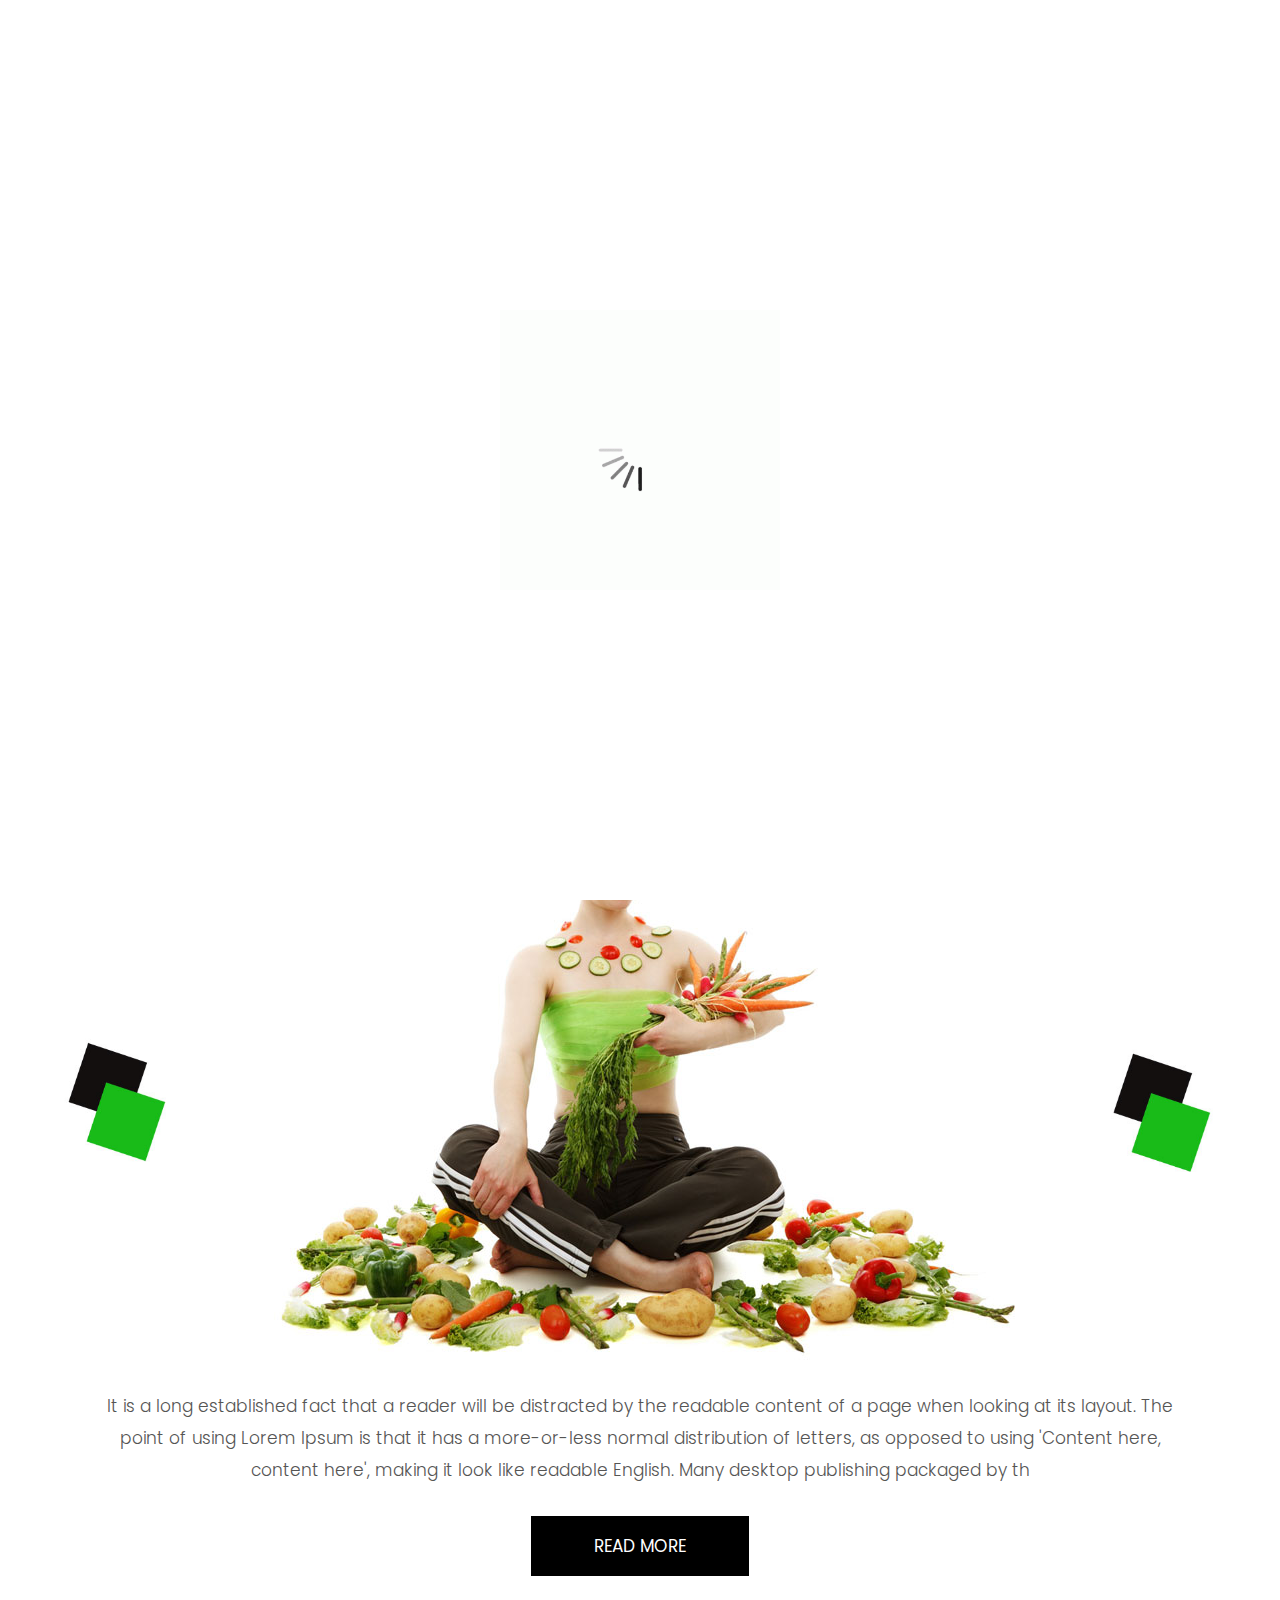
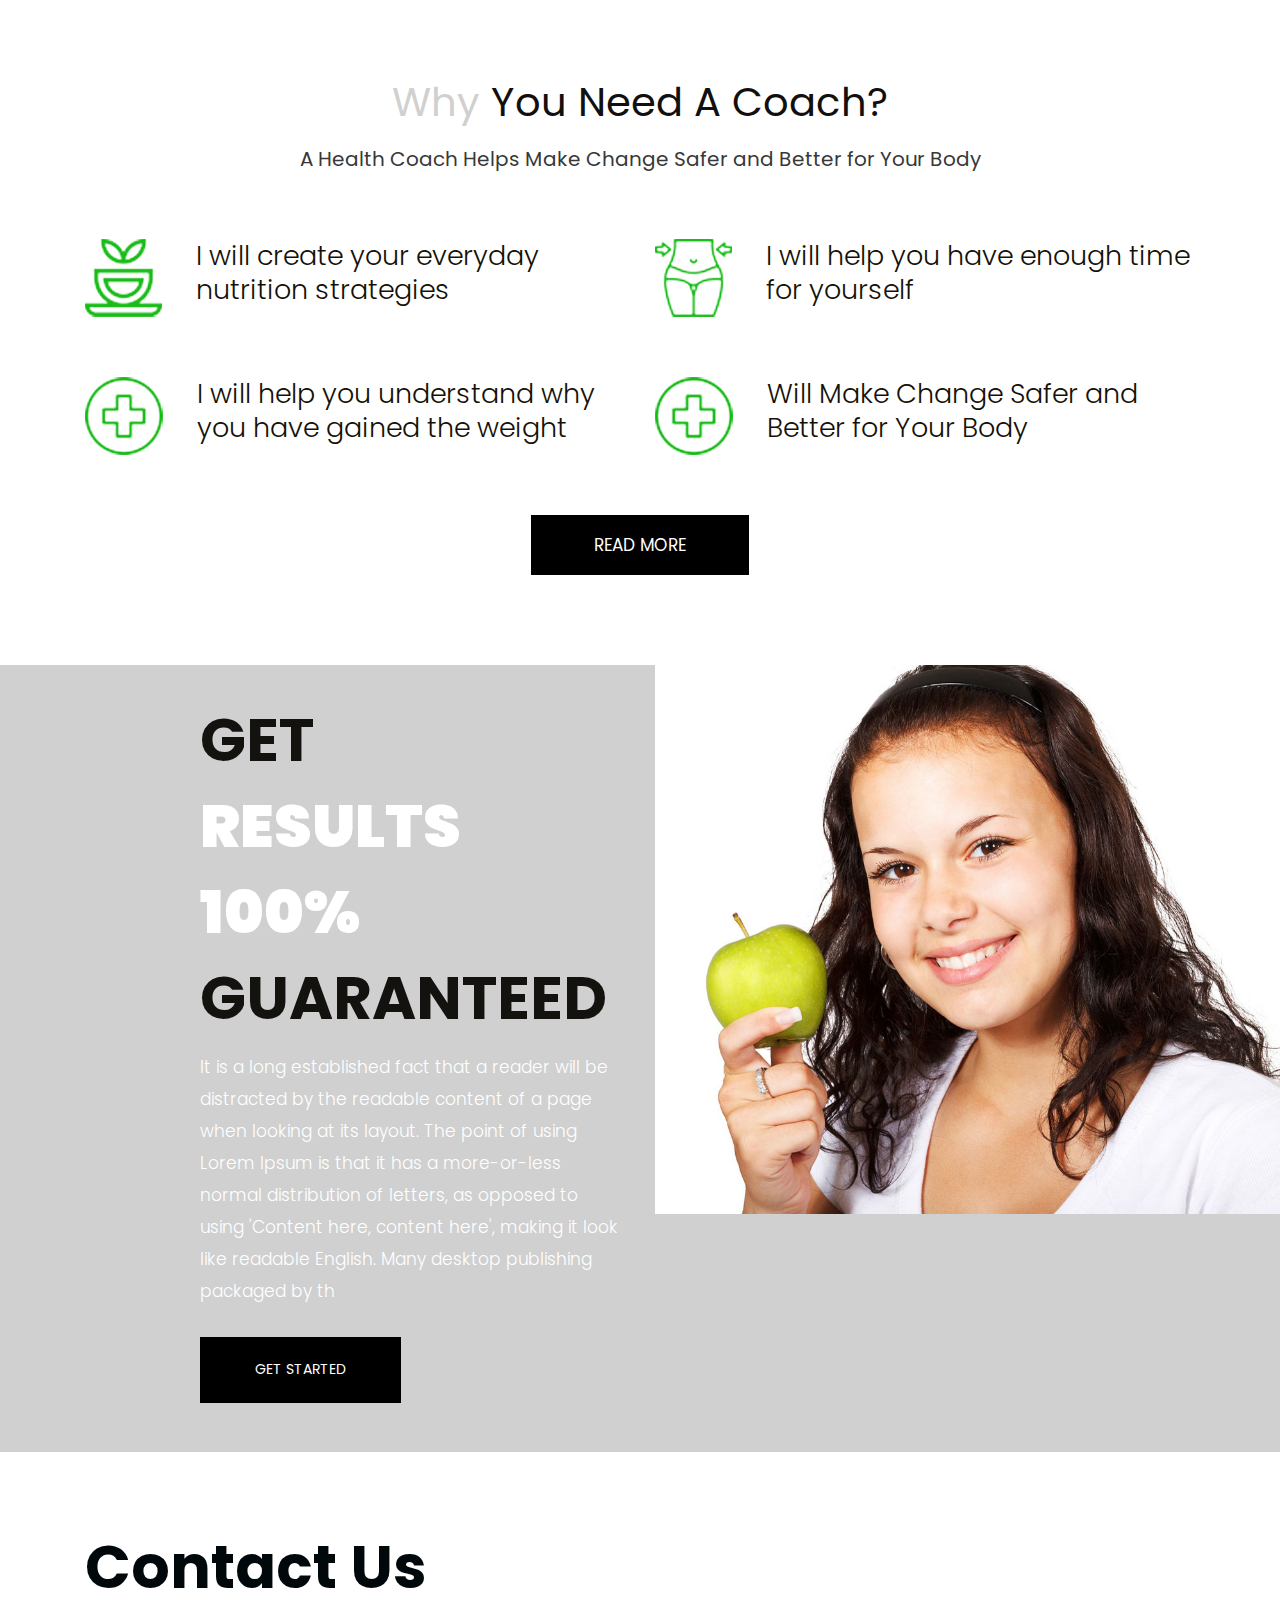
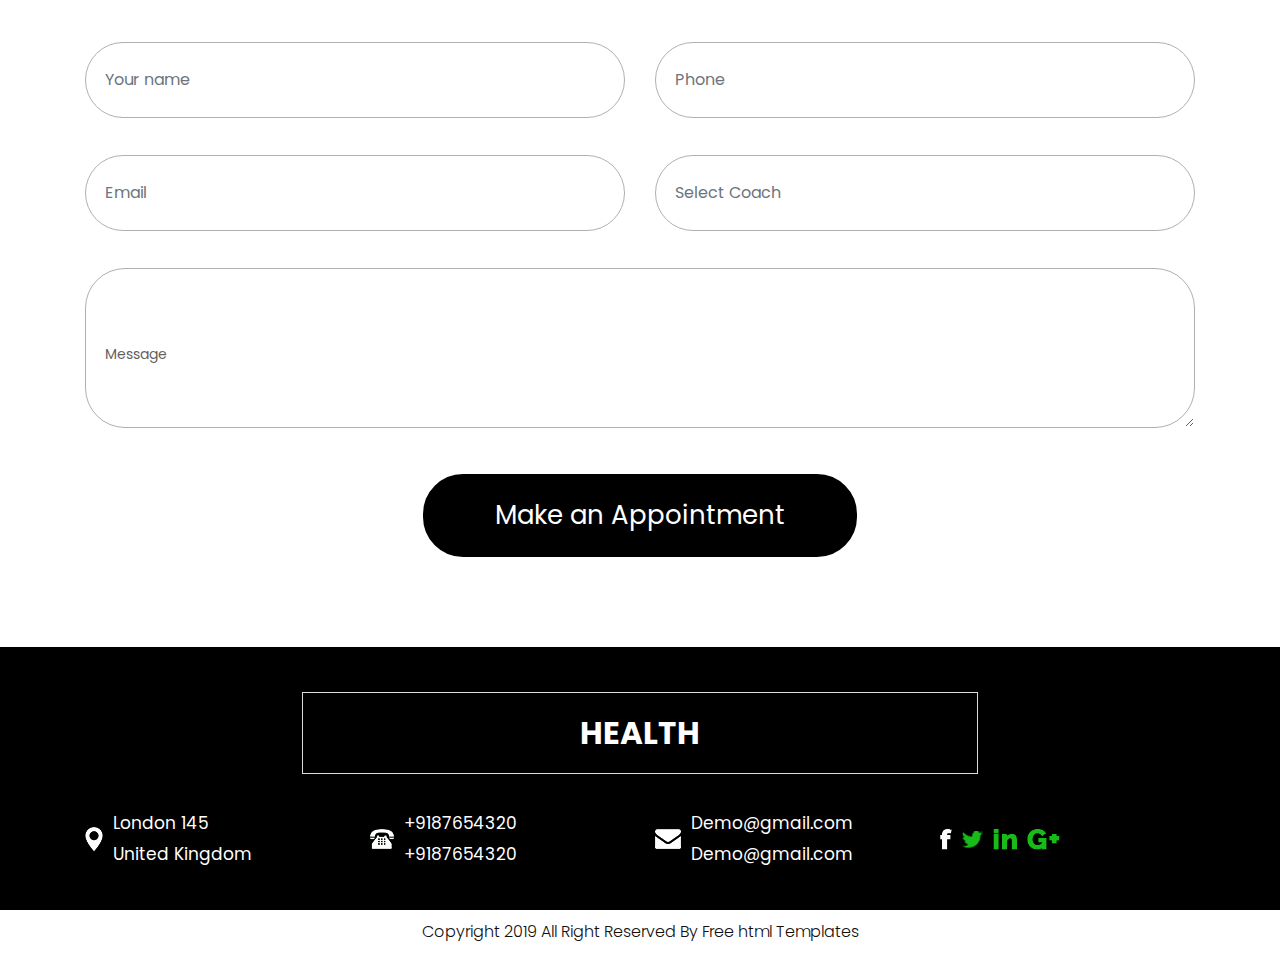
==== commit feb11803: "imagenes" ====
--- a/index.html
+++ b/index.html
@@ -84,9 +84,9 @@
                     <img class="first-slide" src="images/banner.jpg" alt="First slide">
                     <div class="container">
                         <div class="carousel-caption relative">
-                            <h1>Hello <br><strong class="cur">I Am Jashika Jonson</strong></h1>
-                            <span>And I can help you lose weight fast and safety</span>
-                            <p>Lorem Ipsum is simply dummy text of the printing and typesetting industry. Lorem Ipsum <br>has been the industry's standard dummy text ever since the 1500s, when an unknown<br> printer took a galley</p>
+                            <h1>Hola <br><strong class="cur">Bienvendo a la Tienda de Nina</strong></h1>
+                            <span>Aquí encontrará gran variedad de articulos.</span>
+                            <p>Somos una tienda virtual donde se puede encontrar ropa para toda la familia, artículos para el hogar y todo en belleza,<br> con precios accesibles y de excelente calidad.<br>Además venta de productos y afiliación  de catálogos, conocidos a nivel nacional como lo es: <br> Lbel, Leonisa, Avon, Oriflame, Estilos, Zermat, Just, Tupperware</p>
                             <div class="button_section"> <a class="main_bt" href="#">Contact us</a> <a class="main_bt" href="#">Click Here</a> </div>
                         </div>
                     </div>
@@ -95,9 +95,9 @@
                     <img class="second-slide" src="images/banner.jpg" alt="Second slide">
                     <div class="container">
                         <div class="carousel-caption relative">
-                            <h1>Hello <br><strong class="cur">I Am Jashika Jonson</strong></h1>
-                            <span>And I can help you lose weight fast and safety</span>
-                            <p>Lorem Ipsum is simply dummy text of the printing and typesetting industry. Lorem Ipsum <br>has been the industry's standard dummy text ever since the 1500s, when an unknown<br> printer took a galley</p>
+                            <h1>Hola <br><strong class="cur">Bienvendo a la Tienda de Nina</strong></h1>
+                            <span>Aquí encontrará gran variedad de articulos.</span>
+                            <p>Somos una tienda virtual donde se puede encontrar ropa para toda la familia, artículos para el hogar y todo en belleza,<br> con precios accesibles y de excelente calidad.<br>Además venta de productos y afiliación  de catálogos, conocidos a nivel nacional como lo es: <br> Lbel, Leonisa, Avon, Oriflame, Estilos, Zermat, Just, Tupperware</p>
                             <div class="button_section"> <a class="main_bt" href="#">Contact us</a> <a class="main_bt" href="#">Click Here</a> </div>
                         </div>
                     </div>
@@ -106,9 +106,9 @@
                     <img class="third-slide" src="images/banner.jpg" alt="Third slide">
                     <div class="container">
                         <div class="carousel-caption relative">
-                            <h1>Hello <br><strong class="cur">I Am Jashika Jonson</strong></h1>
-                            <span>And I can help you lose weight fast and safety</span>
-                            <p>Lorem Ipsum is simply dummy text of the printing and typesetting industry. Lorem Ipsum <br>has been the industry's standard dummy text ever since the 1500s, when an unknown<br> printer took a galley</p>
+                            <h1>Hola <br><strong class="cur">Bienvendo a la Tienda de Nina</strong></h1>
+                            <span>Aquí encontrará gran variedad de articulos.</span>
+                            <p>Somos una tienda virtual donde se puede encontrar ropa para toda la familia, artículos para el hogar y todo en belleza,<br> con precios accesibles y de excelente calidad.<br>Además venta de productos y afiliación  de catálogos, conocidos a nivel nacional como lo es: <br> Lbel, Leonisa, Avon, Oriflame, Estilos, Zermat, Just, Tupperware</p>
                             <div class="button_section"> <a class="main_bt" href="#">Contact us</a> <a class="main_bt" href="#">Click Here</a> </div>
                         </div>
                     </div>
